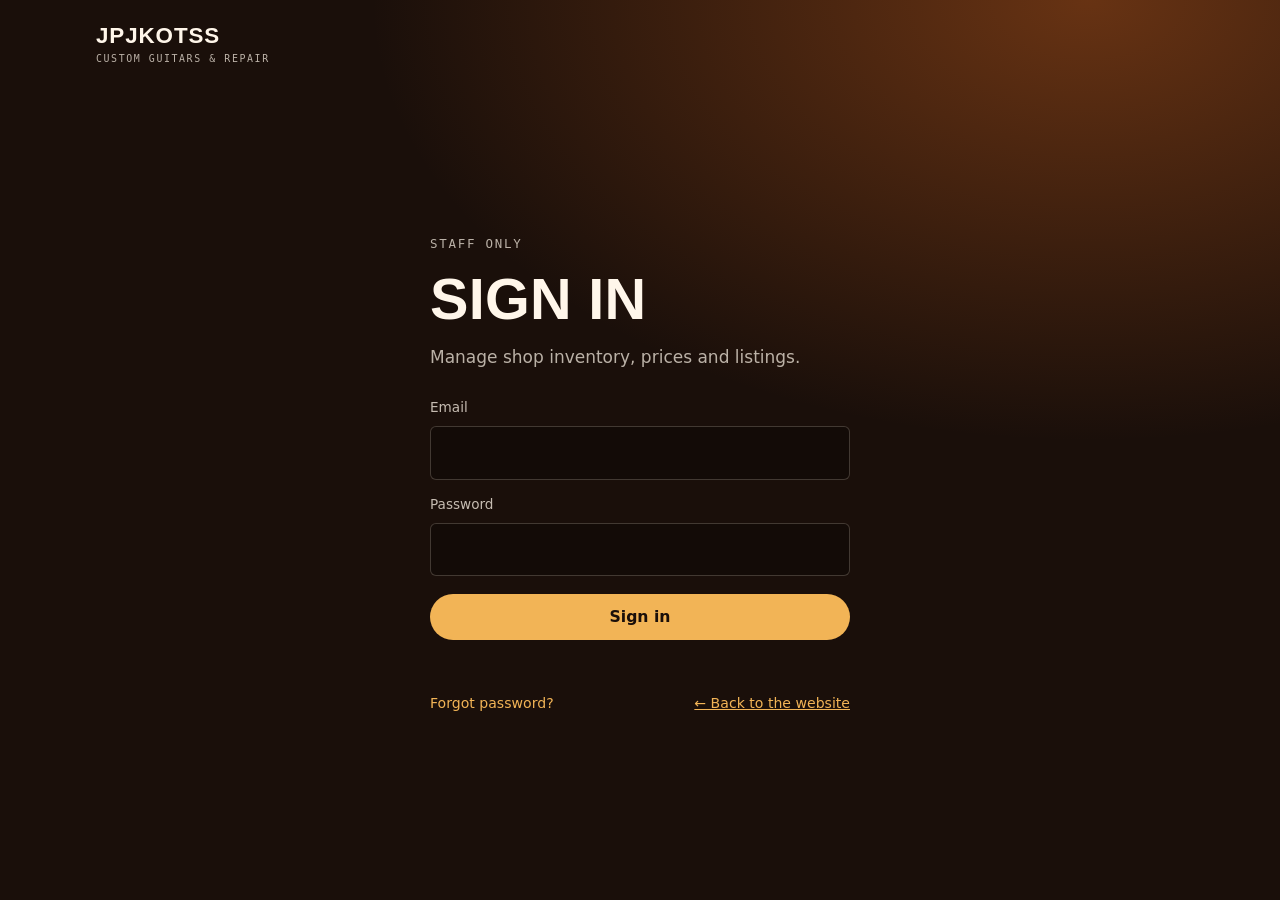
==== admin/index.html @ ea0f7901 "Add files via upload" ====
<!DOCTYPE html>
<html lang="en">
<head>
  <meta charset="utf-8">
  <meta name="viewport" content="width=device-width, initial-scale=1, viewport-fit=cover">
  <title>Inventory | JPJKOTSS</title>
  <meta name="claude:viewport-fit-sides" content="cover">
  <meta name="robots" content="noindex, nofollow">
  <link rel="preconnect" href="https://fonts.googleapis.com">
  <link rel="preconnect" href="https://fonts.gstatic.com" crossorigin>
  <link rel="stylesheet" href="https://fonts.googleapis.com/css2?family=Big+Shoulders+Display:wght@600;800;900&amp;family=Instrument+Sans:wght@400;500;600&amp;family=JetBrains+Mono:wght@400;500&amp;display=swap">
  <link rel="stylesheet" href="../css/styles.css">
  <link rel="stylesheet" href="../css/shop.css">
  <link rel="stylesheet" href="../css/admin.css">
</head>
<body data-page="inventory" class="locked">
  <header class="admin-bar">
    <div class="wrap">
      <a class="brand" href="index.html">JPJKOTSS<em>INVENTORY</em></a>
      <nav>
        <a href="../shop.html" target="_blank" rel="noopener">View shop</a>
        <span class="who" id="who"></span>
        <button class="bar-btn" type="button" id="signout">Sign out</button>
      </nav>
    </div>
  </header>

  <div class="demo-banner" id="demo-banner" hidden>
    <div class="wrap">
      <span><b>Demo mode.</b> The shop database isn’t connected yet. Changes are saved in this browser only.</span>
      <button type="button" id="demo-reset">Reset sample data</button>
    </div>
  </div>

  <main class="wrap admin-main">
    <div class="admin-head">
      <div>
        <h1>Inventory</h1>
        <p>Add items, update stock, and choose what shows in the shop.</p>
      </div>
      <button class="btn btn-primary" type="button" id="add-btn">+ Add item</button>
    </div>

    <div class="stats" id="stats">
      <div class="stat"><span>Listed in shop</span><b id="st-listed">–</b><small id="st-listed-sub">&nbsp;</small></div>
      <div class="stat"><span>Units in stock</span><b id="st-units">–</b><small>across all items</small></div>
      <div class="stat"><span>Stock value</span><b id="st-value">–</b><small>at listed prices</small></div>
      <div class="stat" id="st-attn-tile"><span>Needs attention</span><b id="st-attn">–</b><small id="st-attn-sub">&nbsp;</small></div>
    </div>

    <div class="admin-tools">
      <input class="field search" id="a-search" type="search" placeholder="Search by name or SKU" aria-label="Search inventory">
      <select class="field" id="a-cat" aria-label="Category"></select>
      <select class="field" id="a-status" aria-label="Status">
        <option value="all">All items</option>
        <option value="in">In stock</option>
        <option value="low">Low stock</option>
        <option value="sold">Sold out</option>
        <option value="hidden">Hidden from shop</option>
      </select>
    </div>

    <div class="inv">
      <table class="inv-table">
        <thead><tr><th>Item</th><th>Category</th><th>Price</th><th>Stock</th><th>Status</th><th>In shop</th><th aria-label="Edit"></th></tr></thead>
        <tbody id="inv-body"><tr><td colspan="7" class="inv-empty">Loading inventory…</td></tr></tbody>
      </table>
    </div>

    <section class="activity" style="padding:0" aria-labelledby="act-title">
      <h2 id="act-title">Recent stock changes</h2>
      <ul class="log" id="log"></ul>
    </section>
  </main>

  <dialog class="editor" id="editor" aria-labelledby="ed-title">
    <form id="ed-form" novalidate>
      <div class="ed-head">
        <h2 id="ed-title">Add item</h2>
        <button class="ed-close" type="button" id="ed-close" aria-label="Close">×</button>
      </div>
      <div class="ed-body">
        <label class="s4">Name<input class="field" id="e-name" required placeholder="e.g. Used Dreadnought Acoustic"></label>
        <label class="s2">SKU<input class="field" id="e-sku" placeholder="Auto if blank"></label>
        <label class="s2">Category<select class="field" id="e-category"></select></label>
        <label class="s2">Condition<select class="field" id="e-condition"></select></label>
        <label class="s2">Brand<input class="field" id="e-brand" placeholder="Optional"></label>
        <label class="s2">Price ($)<input class="field" id="e-price" type="number" min="0" step="0.01" inputmode="decimal" required></label>
        <label class="s2">Quantity in stock<input class="field" id="e-qty" type="number" min="0" step="1" inputmode="numeric" required></label>
        <label class="s2">Low-stock alert at<input class="field" id="e-low" type="number" min="0" step="1" inputmode="numeric" placeholder="0 = off"></label>
        <label class="s6">Description<textarea class="field" id="e-desc" placeholder="What it is, its condition, and any work done on it."></textarea></label>
        <label class="s6">Specs <span class="hint">One per line, as Label: Value</span><textarea class="field mono" id="e-specs" placeholder="Body: Alder&#10;Scale: 25.5″&#10;Pickups: Single-coil pair"></textarea></label>
        <div class="group s6">
          <span>Photos <span class="hint">The first photo is the main one in the shop.</span></span>
          <div class="photo-list" id="e-photos"></div>
          <div class="photo-add">
            <span class="btn btn-quiet file-btn">Upload photo<input type="file" id="e-file" accept="image/*" multiple></span>
            <input class="field" id="e-url" placeholder="or image path / link, e.g. images/products/tele.jpg">
            <button class="btn btn-quiet" type="button" id="e-url-add">Add</button>
          </div>
        </div>
        <div class="ed-checks">
          <label class="switch"><input type="checkbox" id="e-published"><i></i>Show in shop</label>
          <label class="switch"><input type="checkbox" id="e-featured"><i></i>Feature on home page</label>
        </div>
        <p class="ed-error" id="ed-error" role="alert" hidden></p>
      </div>
      <div class="ed-foot">
        <button class="btn btn-danger" type="button" id="ed-delete">Delete item</button>
        <div class="right">
          <button class="btn btn-quiet" type="button" id="ed-cancel">Cancel</button>
          <button class="btn btn-primary" type="submit" id="ed-save">Save</button>
        </div>
      </div>
    </form>
  </dialog>

  <div class="toast" id="toast" role="status" aria-live="polite"></div>

  <script type="module" src="../js/admin.js"></script>
</body>
</html>
---- css/styles.css ----
/* =========================================================
   JPJKOTSS Custom Guitars & Repair — site styles
   Layout: dark ebony workbench. Sunburst-finish hero bands,
   quiet left-aligned content sections below.
   ========================================================= */

/* ---------- 1. Tokens ---------- */
:root{
  --bg:#f3f0ea; --surface:#e9e3d9; --raised:#fffdf9;
  --fg:#22180f; --muted:#6b5c4d; --line:rgba(34,24,15,.14);
  --accent:#b25e14; --accent-ink:#fffaf2;
  --burst-1:#f2b456; --burst-2:#b4561c; --burst-3:#4a1d0e; --burst-4:#1a0f0a;
  --ok:#2f7a45; --warn:#a8650a; --bad:#a83a2a;
  --rosewood:#3a2016; --fret:#cfd3d6; --pearl:#efe9df; --on-burst:#fff6ea;
  --display:"Big Shoulders Display","Arial Narrow",Impact,sans-serif;
  --body:"Instrument Sans",system-ui,-apple-system,"Segoe UI",sans-serif;
  --mono:"JetBrains Mono",ui-monospace,Menlo,Consolas,monospace;
  --wrap:1120px;
  color-scheme:light;
}
@media (prefers-color-scheme: dark){:root:not([data-theme="light"]){
  --bg:#15100d; --surface:#1e1713; --raised:#271e19;
  --fg:#f1e7db; --muted:#a8998a; --line:rgba(241,231,219,.13);
  --accent:#eba54a; --accent-ink:#1a0f0a; --ok:#6cc58a; --warn:#f0b250; --bad:#f08a76; color-scheme:dark;
}}
:root[data-theme="dark"]{
  --bg:#15100d; --surface:#1e1713; --raised:#271e19;
  --fg:#f1e7db; --muted:#a8998a; --line:rgba(241,231,219,.13);
  --accent:#eba54a; --accent-ink:#1a0f0a; --ok:#6cc58a; --warn:#f0b250; --bad:#f08a76; color-scheme:dark;
}

/* ---------- 2. Base ---------- */
*{box-sizing:border-box}
html{scroll-behavior:smooth;padding-top:env(safe-area-inset-top,0px);padding-bottom:env(safe-area-inset-bottom,0px)}
@media (prefers-reduced-motion: reduce){html{scroll-behavior:auto}*{animation:none!important;transition:none!important}}
body{margin:0;background:var(--bg);color:var(--fg);font-family:var(--body);font-size:17px;line-height:1.6;-webkit-font-smoothing:antialiased}
body::before{content:"";position:fixed;inset:0 0 auto;height:env(safe-area-inset-top,0px);z-index:30;background:var(--burst-4)}
img{max-width:100%;display:block}
a{color:inherit}
:focus-visible{outline:2px solid var(--accent);outline-offset:3px;border-radius:2px}
.wrap{max-width:var(--wrap);margin-inline:auto;padding-left:max(16px,env(safe-area-inset-left,0px));padding-right:max(16px,env(safe-area-inset-right,0px))}
h1,h2,h3{font-family:var(--display);line-height:.95;text-wrap:balance;margin:0;letter-spacing:.005em}
h2{font-size:clamp(2.4rem,6vw,3.8rem);font-weight:800;text-transform:uppercase}
h3{font-size:1.65rem;font-weight:800;text-transform:uppercase}
p{margin:0}
.eyebrow{font-family:var(--mono);font-size:.78rem;letter-spacing:.14em;text-transform:uppercase;color:var(--accent)}
.lede{color:var(--muted);max-width:60ch}
section{padding-block:clamp(64px,10vw,112px)}
.alt{background:var(--surface)}
.skip{position:absolute;left:-999px;top:8px;z-index:40;background:var(--burst-1);color:#1a0f0a;padding:8px 14px;border-radius:4px}
.skip:focus{left:16px}

/* ---------- 3. Buttons ---------- */
.btn{display:inline-flex;align-items:center;justify-content:center;gap:10px;font:600 .98rem/1 var(--body);padding:14px 22px;border-radius:999px;text-decoration:none;border:1px solid transparent;cursor:pointer;transition:transform .15s ease,background .15s ease}
.btn:hover{transform:translateY(-1px)}
.btn-primary{background:var(--burst-1);color:#1a0f0a}
.btn-ghost{border-color:rgba(255,240,220,.35);color:var(--on-burst);background:transparent}
.btn-ghost:hover{background:rgba(255,240,220,.08)}
.text-link{color:var(--accent);font-weight:600;text-decoration:none}
.text-link:hover{text-decoration:underline}
.mono{font-family:var(--mono);font-variant-numeric:tabular-nums}

/* ---------- 4. Header / nav ---------- */
.nav{position:sticky;top:env(safe-area-inset-top,0px);z-index:20;background:color-mix(in srgb,var(--burst-4) 92%,transparent);backdrop-filter:blur(10px);-webkit-backdrop-filter:blur(10px);border-bottom:1px solid rgba(255,240,220,.08);color:var(--on-burst)}
.nav .wrap{display:flex;align-items:center;gap:16px;min-height:64px}
.brand{font-family:var(--display);font-weight:900;font-size:1.6rem;letter-spacing:.04em;text-decoration:none;line-height:1;margin-right:auto}
.brand small{display:block;font-family:var(--mono);font-weight:400;font-size:.62rem;letter-spacing:.16em;opacity:.7;margin-top:3px}
.nav-links{display:flex;gap:28px;list-style:none;margin:0;padding:0;font-size:.95rem}
.nav-links a{text-decoration:none;opacity:.78;padding-block:6px;border-bottom:2px solid transparent}
.nav-links a:hover{opacity:1}
.nav-links a[aria-current="page"]{opacity:1;border-bottom-color:var(--burst-1)}
.nav .btn{padding:10px 16px;font-size:.9rem}
.menu-btn{display:none;background:none;border:1px solid rgba(255,240,220,.3);color:var(--on-burst);border-radius:6px;width:42px;height:40px;cursor:pointer;padding:0;align-items:center;justify-content:center}
.menu-btn span,.menu-btn span::before,.menu-btn span::after{display:block;width:18px;height:2px;background:currentColor;position:relative;content:""}
.menu-btn span::before{position:absolute;top:-6px}
.menu-btn span::after{position:absolute;top:6px}
@media (max-width:860px){
  .menu-btn{display:inline-flex}
  .nav-links{display:none;position:absolute;left:0;right:0;top:100%;flex-direction:column;gap:0;background:var(--burst-4);border-bottom:1px solid rgba(255,240,220,.12);padding:8px max(16px,env(safe-area-inset-right,0px)) 16px max(16px,env(safe-area-inset-left,0px))}
  .nav-links.open{display:flex}
  .nav-links a{display:block;padding:14px 0;border-bottom:1px solid rgba(255,240,220,.08);font-size:1.05rem}
  .nav-links a[aria-current="page"]{color:var(--burst-1);border-bottom-color:rgba(255,240,220,.08)}
}
@media (max-width:400px){.nav .btn{display:none}}

/* ---------- 5. Hero (sunburst finish) ---------- */
.hero{position:relative;overflow:hidden;color:var(--on-burst);padding-block:0;
  background:radial-gradient(120% 95% at 72% 38%,var(--burst-1) 0%,#e08a32 14%,var(--burst-2) 34%,var(--burst-3) 58%,var(--burst-4) 84%)}
.hero::after{content:"";position:absolute;inset:0;pointer-events:none;opacity:.18;mix-blend-mode:multiply;
  background:repeating-linear-gradient(97deg,transparent 0 7px,rgba(40,15,5,.5) 7px 8px,transparent 8px 19px,rgba(40,15,5,.3) 19px 20px)}
.hero .wrap{position:relative;z-index:1;padding-block:clamp(72px,12vw,140px) clamp(48px,7vw,80px)}
.hero h1{font-size:clamp(3.4rem,11vw,8.4rem);font-weight:900;text-transform:uppercase;max-width:11ch;text-shadow:0 2px 30px rgba(26,15,10,.35)}
.hero h1 span{display:block;color:var(--burst-4);mix-blend-mode:multiply;opacity:.85}
.hero .tag{font-size:clamp(1.05rem,2vw,1.25rem);max-width:46ch;margin-top:26px;color:rgba(255,246,234,.92)}
.hero .eyebrow{color:var(--on-burst);opacity:.85;margin-bottom:22px;display:flex;gap:10px;align-items:center;flex-wrap:wrap}
.hero .eyebrow i{width:28px;height:1px;background:currentColor;display:inline-block}
.cta-row{display:flex;flex-wrap:wrap;gap:12px;margin-top:36px}

/* Smaller hero for inner pages */
.hero.page{background:radial-gradient(90% 140% at 88% 0%,var(--burst-1) 0%,var(--burst-2) 26%,var(--burst-3) 55%,var(--burst-4) 85%)}
.hero.page .wrap{padding-block:clamp(56px,9vw,104px) clamp(44px,7vw,72px)}
.hero.page h1{font-size:clamp(2.9rem,8vw,5.6rem);max-width:14ch}
.hero.page .tag{margin-top:20px}

/* ---------- 6. Fretboard band (home only) ---------- */
.board-wrap{position:relative;z-index:1;padding-bottom:34px}
.hero .board-wrap{padding-block:0 34px}
.board{position:relative;height:72px;border-radius:3px 10px 10px 3px;
  background:linear-gradient(180deg,rgba(255,255,255,.06),rgba(0,0,0,.25)),repeating-linear-gradient(90deg,#3f2318 0 3px,#341c13 3px 5px,#3b2117 5px 11px),var(--rosewood);
  box-shadow:0 18px 40px -18px rgba(0,0,0,.7),inset 0 1px 0 rgba(255,255,255,.08)}
.board .nut{position:absolute;left:0;top:-3px;bottom:-3px;width:9px;background:#efe7d6;border-radius:2px;box-shadow:1px 0 3px rgba(0,0,0,.5);z-index:2}
.board .fret{position:absolute;top:0;bottom:0;width:3px;margin-left:-1.5px;background:linear-gradient(90deg,#8d9398,var(--fret) 45%,#f6f8f9 55%,#8d9398)}
.board .dot{position:absolute;width:14px;height:14px;margin:-7px 0 0 -7px;border-radius:50%;background:radial-gradient(circle at 35% 30%,#fff,var(--pearl) 40%,#c9d6d8 70%,#e8d9c9)}
.board .string{position:absolute;left:0;right:0;height:1px;background:linear-gradient(90deg,rgba(230,230,230,.85),rgba(200,200,200,.6))}
.fretnums{position:relative;height:22px;margin-top:10px;font-family:var(--mono);font-size:.7rem;color:rgba(255,246,234,.65);font-variant-numeric:tabular-nums}
.fretnums span{position:absolute;transform:translateX(-50%)}
.board-cap{display:flex;justify-content:space-between;gap:12px;flex-wrap:wrap;font-family:var(--mono);font-size:.7rem;letter-spacing:.1em;text-transform:uppercase;color:rgba(255,246,234,.6);margin-top:6px}
@media (max-width:560px){.fretnums span.odd{display:none}}

/* ---------- 7. Quick facts strip ---------- */
.facts{background:var(--surface);border-bottom:1px solid var(--line);padding-block:0}
.facts .wrap{display:grid;grid-template-columns:repeat(4,1fr)}
.fact{padding:24px 20px 24px 0;display:flex;flex-direction:column;gap:2px;min-width:0}
.fact+.fact{padding-left:20px;border-left:1px solid var(--line)}
.fact b{font-family:var(--display);font-size:1.35rem;font-weight:800;text-transform:uppercase;letter-spacing:.02em}
.fact span{color:var(--muted);font-size:.9rem}
@media (max-width:820px){.facts .wrap{grid-template-columns:1fr 1fr}.fact:nth-child(3){padding-left:0;border-left:0}.fact:nth-child(n+3){border-top:1px solid var(--line)}}
@media (max-width:420px){.facts .wrap{grid-template-columns:1fr}.fact,.fact+.fact{padding-left:0;border-left:0}.fact+.fact{border-top:1px solid var(--line)}}

/* ---------- 8. Section header ---------- */
.sec-head{display:grid;grid-template-columns:minmax(0,1fr) minmax(0,1fr);gap:24px 48px;align-items:end;margin-bottom:56px}
.sec-head .eyebrow{grid-column:1/-1;margin-bottom:-8px}
.sec-head .text-link{grid-column:2}
@media (max-width:820px){.sec-head{grid-template-columns:1fr}.sec-head .text-link{grid-column:1}}

/* ---------- 9. Services ---------- */
.services{display:grid;grid-template-columns:repeat(3,minmax(0,1fr));border-top:2px solid var(--fg)}
.svc{padding:28px 28px 8px 0;display:flex;flex-direction:column;gap:14px;min-width:0}
.svc+.svc{padding-left:28px;border-left:1px solid var(--line)}
.svc .kicker{font-family:var(--mono);font-size:.74rem;color:var(--muted);letter-spacing:.08em;text-transform:uppercase}
.svc p{color:var(--muted)}
.svc ul{list-style:none;margin:6px 0 0;padding:0;border-top:1px solid var(--line)}
.svc li{padding:11px 0;border-bottom:1px solid var(--line);display:flex;justify-content:space-between;gap:12px;font-size:.98rem}
.svc li em{font-style:normal;font-family:var(--mono);font-size:.74rem;color:var(--muted);white-space:nowrap;padding-top:3px}
.svc .text-link{margin-top:auto;padding-top:6px}
@media (max-width:900px){.services{grid-template-columns:1fr}.svc,.svc+.svc{padding:28px 0 8px;border-left:0}.svc+.svc{border-top:1px solid var(--line);margin-top:20px}}

/* ---------- 10. Process steps ---------- */
.steps{display:grid;grid-template-columns:repeat(4,minmax(0,1fr));gap:20px;counter-reset:s;list-style:none;margin:0;padding:0}
.steps li{background:var(--raised);border:1px solid var(--line);border-radius:6px;padding:24px;display:flex;flex-direction:column;gap:10px;min-width:0}
.steps li::before{counter-increment:s;content:counter(s,decimal-leading-zero);font-family:var(--mono);font-size:.8rem;color:var(--accent)}
.steps h3{font-size:1.4rem}
.steps p{color:var(--muted);font-size:.95rem}
@media (max-width:900px){.steps{grid-template-columns:1fr 1fr}}
@media (max-width:520px){.steps{grid-template-columns:1fr}}

/* ---------- 11. Photo slots + gallery ----------
   A .slot is an empty frame until you drop an <img> inside it.
   The image fills the frame automatically (object-fit: cover). */
.slot{position:relative;margin:0;border-radius:6px;overflow:hidden;background:var(--surface);border:1px dashed color-mix(in srgb,var(--muted) 55%,transparent);display:flex;align-items:flex-end;padding:16px;min-width:0;max-width:100%}
.slot:has(img){border-style:solid;border-color:transparent}
.slot img{position:absolute;inset:0;width:100%;height:100%;object-fit:cover}
.slot figcaption{position:relative;font-family:var(--mono);font-size:.74rem;letter-spacing:.06em;text-transform:uppercase;color:var(--muted)}
.slot:has(img) figcaption{color:#fff;background:rgba(20,12,8,.6);padding:4px 8px;border-radius:3px}
.gallery{display:grid;grid-template-columns:repeat(6,minmax(0,1fr));gap:14px}
.gallery .slot{grid-column:span 2;aspect-ratio:1}
.gallery .slot.wide{grid-column:span 4;aspect-ratio:16/10}
.gallery .slot.tall{aspect-ratio:auto}
@media (max-width:760px){.gallery{grid-template-columns:1fr 1fr}.gallery .slot,.gallery .slot.tall{grid-column:span 1;aspect-ratio:1}.gallery .slot.wide{grid-column:1/-1;aspect-ratio:16/10}}
.more-link{margin-top:28px;color:var(--muted)}

/* ---------- 12. About ---------- */
.about-grid{display:grid;grid-template-columns:minmax(0,5fr) minmax(0,6fr);gap:clamp(32px,6vw,80px);align-items:center}
.about-grid .slot{aspect-ratio:4/5}
.about-copy{display:flex;flex-direction:column;gap:20px}
.about-copy p{color:var(--muted);max-width:58ch}
blockquote.pull{margin:8px 0 0;padding:0 0 0 20px;border-left:3px solid var(--accent);font-family:var(--display);font-size:1.9rem;font-weight:800;text-transform:uppercase;line-height:1.05}
@media (max-width:820px){.about-grid{grid-template-columns:1fr}.about-grid .slot{aspect-ratio:16/10}}
.values{display:grid;grid-template-columns:repeat(3,minmax(0,1fr));gap:20px}
.values div{border-top:2px solid var(--fg);padding-top:18px;display:flex;flex-direction:column;gap:8px;min-width:0}
.values p{color:var(--muted)}
@media (max-width:820px){.values{grid-template-columns:1fr}}

/* ---------- 13. Dark band (contact + CTA) ---------- */
.dark-band{background:var(--burst-4);color:var(--on-burst);background-image:radial-gradient(70% 90% at 100% 0%,rgba(180,86,28,.45),transparent 70%)}
.dark-band .lede{color:rgba(255,246,234,.72)}
.dark-band .eyebrow{color:var(--burst-1)}
.cta-band .wrap{display:flex;justify-content:space-between;align-items:end;gap:32px;flex-wrap:wrap}
.cta-band h2{max-width:14ch;margin-top:14px}
.cta-band .cta-row{margin-top:0}

/* ---------- 14. Contact ---------- */
.contact-grid{display:grid;grid-template-columns:minmax(0,5fr) minmax(0,6fr);gap:clamp(32px,6vw,72px)}
@media (max-width:860px){.contact-grid{grid-template-columns:1fr}}
.info{margin:0;border-top:1px solid rgba(255,240,220,.18)}
.info-row{display:grid;grid-template-columns:110px minmax(0,1fr);gap:16px;padding:18px 0;border-bottom:1px solid rgba(255,240,220,.18);align-items:baseline}
.info-row dt{font-family:var(--mono);font-size:.72rem;letter-spacing:.12em;text-transform:uppercase;color:rgba(255,246,234,.55)}
.info-row dd{margin:0;font-size:1.05rem;overflow-wrap:anywhere}
.info-row a{color:var(--burst-1)}
.sel{user-select:all}
.copy{margin-left:10px;font:500 .72rem var(--mono);letter-spacing:.06em;text-transform:uppercase;color:var(--burst-1);background:none;border:1px solid rgba(242,180,86,.4);border-radius:999px;padding:4px 10px;cursor:pointer;vertical-align:middle}
.copy:hover{background:rgba(242,180,86,.12)}
.contact-form{display:grid;grid-template-columns:1fr 1fr;gap:16px;background:rgba(255,240,220,.04);border:1px solid rgba(255,240,220,.14);border-radius:8px;padding:clamp(20px,3vw,32px)}
.contact-form .full{grid-column:1/-1}
.contact-form label{display:flex;flex-direction:column;gap:7px;font-size:.85rem;color:rgba(255,246,234,.75);min-width:0}
.contact-form input,.contact-form select,.contact-form textarea{font:inherit;font-size:1rem;color:var(--on-burst);background:rgba(0,0,0,.25);border:1px solid rgba(255,240,220,.2);border-radius:5px;padding:12px 14px;width:100%;color-scheme:dark}
.contact-form input:focus,.contact-form select:focus,.contact-form textarea:focus{outline:none;border-color:var(--burst-1);box-shadow:0 0 0 3px rgba(242,180,86,.2)}
.contact-form textarea{min-height:120px;resize:vertical}
.contact-form .btn{justify-self:start}
.form-note{font-size:.85rem;color:rgba(255,246,234,.6)}
.form-note[data-state="ok"]{color:var(--burst-1)}
@media (max-width:520px){.contact-form{grid-template-columns:1fr}.info-row{grid-template-columns:1fr;gap:4px}}

/* ---------- 15. Footer ---------- */
.site-footer{background:var(--burst-4);color:rgba(255,246,234,.6);border-top:1px solid rgba(255,240,220,.1);font-size:.9rem}
.site-footer .wrap{display:grid;grid-template-columns:minmax(0,2fr) repeat(2,minmax(0,1fr));gap:32px;padding-block:48px 24px}
.site-footer .brand{color:var(--on-burst)}
.site-footer h4{font:500 .72rem var(--mono);letter-spacing:.12em;text-transform:uppercase;color:rgba(255,246,234,.5);margin:0 0 12px}
.site-footer ul{list-style:none;margin:0;padding:0;display:flex;flex-direction:column;gap:8px}
.site-footer a{color:rgba(255,246,234,.85);text-decoration:none}
.site-footer a:hover{color:var(--burst-1)}
.site-footer address{font-style:normal;margin-top:14px;line-height:1.7}
.site-footer .legal{grid-column:1/-1;border-top:1px solid rgba(255,240,220,.1);padding-top:20px;display:flex;justify-content:space-between;gap:12px;flex-wrap:wrap;font-size:.8rem}
@media (max-width:700px){.site-footer .wrap{grid-template-columns:1fr 1fr}.site-footer .wrap>div:first-child{grid-column:1/-1}}
---- css/shop.css ----
/* =========================================================
   Shop pages (shop.html, item.html, featured items on home).
   Uses the tokens from styles.css.
   ========================================================= */

.demo-note{background:var(--surface);border-bottom:1px solid var(--line);font-size:.88rem;color:var(--muted)}
.demo-note .wrap{padding-block:10px;display:flex;gap:10px;align-items:baseline;flex-wrap:wrap}
.demo-note b{font-family:var(--mono);font-size:.7rem;letter-spacing:.12em;text-transform:uppercase;color:var(--accent);font-weight:500}

/* ---------- Toolbar ---------- */
.shop-tools{display:flex;flex-direction:column;gap:16px;margin-bottom:28px}
.tool-row{display:flex;gap:12px;flex-wrap:wrap;align-items:center}
.field{font:inherit;font-size:.95rem;color:var(--fg);background:var(--raised);border:1px solid var(--line);border-radius:6px;padding:11px 14px;min-width:0}
.field:focus{outline:none;border-color:var(--accent);box-shadow:0 0 0 3px color-mix(in srgb,var(--accent) 22%,transparent)}
.search{flex:1 1 260px}
.chips{display:flex;gap:8px;flex-wrap:wrap}
.chip{font:500 .88rem var(--body);color:var(--fg);background:transparent;border:1px solid var(--line);border-radius:999px;padding:8px 14px;cursor:pointer}
.chip:hover{border-color:var(--muted)}
.chip[aria-pressed="true"]{background:var(--fg);color:var(--bg);border-color:var(--fg)}
.check{display:inline-flex;gap:8px;align-items:center;font-size:.92rem;color:var(--muted);cursor:pointer}
.check input{accent-color:var(--accent);width:16px;height:16px}
.result-count{font-family:var(--mono);font-size:.78rem;color:var(--muted);letter-spacing:.06em;text-transform:uppercase}

/* ---------- Product grid + card ---------- */
.product-grid{display:grid;grid-template-columns:repeat(auto-fill,minmax(240px,1fr));gap:24px 20px}
.card{display:flex;flex-direction:column;text-decoration:none;color:inherit;min-width:0}
.card-photo{position:relative;aspect-ratio:4/5;border-radius:6px;overflow:hidden;background:var(--surface);border:1px dashed color-mix(in srgb,var(--muted) 45%,transparent);display:flex;align-items:flex-end;padding:14px;max-width:100%}
.card-photo.has-img{border-style:solid;border-color:transparent}
.card-photo img{position:absolute;inset:0;width:100%;height:100%;object-fit:cover;transition:transform .35s ease}
.card:hover .card-photo img{transform:scale(1.03)}
.card-photo .ph{font-family:var(--mono);font-size:.72rem;letter-spacing:.08em;text-transform:uppercase;color:var(--muted)}
.card-photo .badge{position:absolute;top:12px;left:12px}
.card.is-sold .card-photo{opacity:.55}
.card-body{padding-top:14px;display:flex;flex-direction:column;gap:6px}
.card-meta{display:flex;justify-content:space-between;gap:8px;font-size:.82rem;color:var(--muted)}
.card h3{font-family:var(--body);font-size:1.02rem;font-weight:600;text-transform:none;line-height:1.3;letter-spacing:0}
.card:hover h3{text-decoration:underline;text-underline-offset:3px}
.card-foot{display:flex;justify-content:space-between;align-items:center;gap:8px}
.price{font-family:var(--mono);font-weight:500;font-size:1.02rem;font-variant-numeric:tabular-nums}

/* ---------- Pills ---------- */
.pill{display:inline-flex;align-items:center;gap:6px;font:500 .72rem/1 var(--mono);letter-spacing:.06em;text-transform:uppercase;padding:5px 9px;border-radius:999px;border:1px solid var(--line);color:var(--muted);background:var(--raised);white-space:nowrap}
.pill::before{content:"";width:6px;height:6px;border-radius:50%;background:currentColor}
.pill.cond::before{display:none}
.pill.s-in{color:var(--ok);border-color:color-mix(in srgb,var(--ok) 35%,transparent)}
.pill.s-low{color:var(--warn);border-color:color-mix(in srgb,var(--warn) 40%,transparent)}
.pill.s-sold{color:var(--bad);border-color:color-mix(in srgb,var(--bad) 35%,transparent)}
.pill.s-hidden{color:var(--muted)}
.pill.feat{background:var(--burst-1);color:#1a0f0a;border-color:transparent}
.pill.feat::before{display:none}

.empty{padding:56px 0;text-align:left;color:var(--muted);border-top:1px solid var(--line)}
.empty b{display:block;color:var(--fg);font-size:1.1rem;margin-bottom:6px}

/* ---------- Item page ---------- */
.crumbs{font-size:.88rem;color:var(--muted);display:flex;gap:8px;flex-wrap:wrap;margin-bottom:28px}
.crumbs a{color:var(--muted)}
.item-grid{display:grid;grid-template-columns:minmax(0,7fr) minmax(0,5fr);gap:clamp(28px,5vw,64px);align-items:start}
@media (max-width:860px){.item-grid{grid-template-columns:1fr}}
.gallery-main{position:relative;aspect-ratio:4/5;border-radius:8px;overflow:hidden;background:var(--surface);border:1px dashed color-mix(in srgb,var(--muted) 45%,transparent);display:flex;align-items:flex-end;padding:18px;max-width:100%}
.gallery-main.has-img{border-style:solid;border-color:transparent}
.gallery-main img{position:absolute;inset:0;width:100%;height:100%;object-fit:cover}
.gallery-main .ph{font-family:var(--mono);font-size:.78rem;letter-spacing:.08em;text-transform:uppercase;color:var(--muted)}
.thumbs{display:flex;gap:10px;margin-top:12px;flex-wrap:wrap}
.thumbs button{width:72px;height:72px;padding:0;border-radius:5px;overflow:hidden;border:2px solid transparent;cursor:pointer;background:var(--surface)}
.thumbs button[aria-current="true"]{border-color:var(--accent)}
.thumbs img{width:100%;height:100%;object-fit:cover}
.item-info{display:flex;flex-direction:column;gap:18px;position:sticky;top:calc(env(safe-area-inset-top,0px) + 88px)}
@media (max-width:860px){.item-info{position:static}}
.item-info h1{font-size:clamp(2.2rem,5vw,3.4rem);font-weight:800;text-transform:uppercase}
.item-price{font-family:var(--mono);font-size:1.8rem;font-weight:500;font-variant-numeric:tabular-nums}
.item-tags{display:flex;gap:8px;flex-wrap:wrap}
.item-desc{color:var(--muted);max-width:60ch}
.item-cta{display:flex;flex-direction:column;gap:10px}
.item-cta .btn-dark{background:var(--fg);color:var(--bg)}
.item-cta .btn-outline{border-color:var(--line);color:var(--fg)}
.item-cta .btn-outline:hover{border-color:var(--muted)}
.fine{font-size:.85rem;color:var(--muted)}
.specs{margin:0;border-top:2px solid var(--fg)}
.specs div{display:grid;grid-template-columns:minmax(0,2fr) minmax(0,3fr);gap:16px;padding:12px 0;border-bottom:1px solid var(--line)}
.specs dt{color:var(--muted);font-size:.92rem}
.specs dd{margin:0;font-size:.95rem}
.sku{font-family:var(--mono);font-size:.78rem;color:var(--muted);letter-spacing:.06em}
---- css/admin.css ----
/* =========================================================
   Staff area: login + inventory dashboard (admin/ folder).
   Uses the tokens from styles.css and pills from shop.css.
   ========================================================= */

body.locked .admin-main,body.locked .admin-bar nav{visibility:hidden}

/* ---------- Top bar ---------- */
.admin-bar{position:sticky;top:env(safe-area-inset-top,0px);z-index:20;background:var(--burst-4);color:var(--on-burst);border-bottom:1px solid rgba(255,240,220,.1)}
.admin-bar .wrap{display:flex;align-items:center;gap:16px;min-height:60px;flex-wrap:wrap}
.admin-bar .brand{font-size:1.35rem;margin-right:auto}
.admin-bar .brand em{font-style:normal;font-family:var(--mono);font-size:.68rem;letter-spacing:.14em;color:var(--burst-1);margin-left:10px;vertical-align:middle;font-weight:500}
.admin-bar nav{display:flex;gap:16px;align-items:center;font-size:.9rem;flex-wrap:wrap}
.admin-bar nav a{color:rgba(255,246,234,.8)}
.who{color:rgba(255,246,234,.55);font-size:.85rem;overflow-wrap:anywhere}
.bar-btn{font:500 .85rem var(--body);background:none;color:var(--on-burst);border:1px solid rgba(255,240,220,.3);border-radius:999px;padding:7px 14px;cursor:pointer}
.bar-btn:hover{background:rgba(255,240,220,.08)}
@media (max-width:560px){.who{display:none}}

.demo-banner{background:color-mix(in srgb,var(--burst-1) 22%,var(--bg));color:var(--fg);font-size:.9rem;border-bottom:1px solid var(--line)}
.demo-banner .wrap{padding-block:10px;display:flex;gap:12px;justify-content:space-between;align-items:center;flex-wrap:wrap}
.demo-banner button{font:500 .82rem var(--body);background:none;border:1px solid var(--line);color:var(--fg);border-radius:999px;padding:6px 12px;cursor:pointer}

.admin-main{padding-block:32px 72px;display:flex;flex-direction:column;gap:28px}
.admin-head{display:flex;justify-content:space-between;align-items:end;gap:16px;flex-wrap:wrap}
.admin-head h1{font-size:clamp(2.2rem,5vw,3.2rem);font-weight:900;text-transform:uppercase}
.admin-head p{color:var(--muted);margin-top:6px}

/* ---------- Stat tiles ---------- */
.stats{display:grid;grid-template-columns:repeat(4,minmax(0,1fr));gap:14px}
.stat{background:var(--raised);border:1px solid var(--line);border-radius:8px;padding:18px 20px;display:flex;flex-direction:column;gap:4px;min-width:0}
.stat span{font-family:var(--mono);font-size:.7rem;letter-spacing:.12em;text-transform:uppercase;color:var(--muted)}
.stat b{font-family:var(--display);font-size:2.3rem;font-weight:800;line-height:1;font-variant-numeric:tabular-nums}
.stat small{color:var(--muted);font-size:.85rem}
.stat.alert{border-color:color-mix(in srgb,var(--warn) 55%,transparent);box-shadow:inset 3px 0 0 var(--warn)}
.stat.alert b{color:var(--warn)}
@media (max-width:860px){.stats{grid-template-columns:1fr 1fr}}

/* ---------- Toolbar ---------- */
.admin-tools{display:flex;gap:12px;flex-wrap:wrap}
.admin-tools .search{flex:1 1 240px}

/* ---------- Inventory table ---------- */
.inv{background:var(--raised);border:1px solid var(--line);border-radius:8px;overflow:hidden}
.inv-table{width:100%;border-collapse:collapse;font-size:.94rem}
.inv-table th{font:500 .7rem var(--mono);letter-spacing:.1em;text-transform:uppercase;color:var(--muted);text-align:left;padding:12px 16px;border-bottom:1px solid var(--line);background:var(--surface)}
.inv-table td{padding:12px 16px;border-bottom:1px solid var(--line);vertical-align:middle}
.inv-table tr:last-child td{border-bottom:0}
.inv-table tr.is-hidden .c-item b{color:var(--muted)}
.c-item{display:flex;gap:12px;align-items:center;min-width:0}
.c-item b{display:block;font-weight:600;line-height:1.3}
.c-item .sku{display:block;margin-top:2px}
.thumb{flex:none;width:48px;height:48px;border-radius:5px;overflow:hidden;background:var(--surface);border:1px solid var(--line);display:grid;place-items:center;font:500 .68rem var(--mono);color:var(--muted)}
.thumb img{width:100%;height:100%;object-fit:cover}
.c-price{font-family:var(--mono);font-variant-numeric:tabular-nums;white-space:nowrap}
.c-cat{color:var(--muted)}
.stepper{display:inline-flex;align-items:center;border:1px solid var(--line);border-radius:999px;overflow:hidden}
.stepper button{width:34px;height:34px;background:none;border:0;color:var(--fg);font-size:1.1rem;cursor:pointer}
.stepper button:hover{background:var(--surface)}
.stepper button:disabled{opacity:.35;cursor:default}
.stepper output{min-width:34px;text-align:center;font-family:var(--mono);font-variant-numeric:tabular-nums}
.switch{position:relative;display:inline-flex;align-items:center;gap:8px;cursor:pointer;font-size:.85rem;color:var(--muted)}
.switch input{position:absolute;opacity:0;width:1px;height:1px}
.switch i{width:38px;height:22px;border-radius:999px;background:var(--line);position:relative;transition:background .15s}
.switch i::after{content:"";position:absolute;top:3px;left:3px;width:16px;height:16px;border-radius:50%;background:var(--raised);box-shadow:0 1px 2px rgba(0,0,0,.3);transition:transform .15s}
.switch input:checked+i{background:var(--ok)}
.switch input:checked+i::after{transform:translateX(16px)}
.switch input:focus-visible+i{outline:2px solid var(--accent);outline-offset:2px}
.link-btn{font:600 .9rem var(--body);background:none;border:0;color:var(--accent);cursor:pointer;padding:6px 0}
.link-btn:hover{text-decoration:underline}
.inv-empty{padding:40px 20px;color:var(--muted)}

@media (max-width:760px){
  .inv-table thead{display:none}
  .inv-table,.inv-table tbody{display:block}
  .inv-table tr{display:grid;grid-template-columns:1fr auto;grid-template-areas:"item item" "stock status" "price pub" "cat edit";gap:10px 12px;padding:16px;border-bottom:1px solid var(--line)}
  .inv-table tr:last-child{border-bottom:0}
  .inv-table td{padding:0;border:0}
  .inv-table td:nth-child(1){grid-area:item}
  .inv-table td:nth-child(2){grid-area:cat;align-self:center;font-size:.85rem}
  .inv-table td:nth-child(3){grid-area:price;align-self:center}
  .inv-table td:nth-child(4){grid-area:stock}
  .inv-table td:nth-child(5){grid-area:status;justify-self:end;align-self:center}
  .inv-table td:nth-child(6){grid-area:pub;justify-self:end}
  .inv-table td:nth-child(7){grid-area:edit;justify-self:end}
}

/* ---------- Activity ---------- */
.activity h2{font-size:1.8rem;margin-bottom:14px}
.log{list-style:none;margin:0;padding:0;border-top:1px solid var(--line)}
.log li{display:grid;grid-template-columns:auto minmax(0,1fr) auto;gap:14px;padding:11px 0;border-bottom:1px solid var(--line);font-size:.92rem;align-items:baseline}
.log .chg{font-family:var(--mono);font-variant-numeric:tabular-nums;min-width:44px}
.log .chg.up{color:var(--ok)}
.log .chg.down{color:var(--bad)}
.log .what{min-width:0}
.log .what small{display:block;color:var(--muted)}
.log time{font-family:var(--mono);font-size:.75rem;color:var(--muted);white-space:nowrap}

/* ---------- Editor dialog ---------- */
dialog.editor{width:min(760px,calc(100vw - 24px));max-height:calc(100dvh - 24px);padding:0;border:1px solid var(--line);border-radius:10px;background:var(--bg);color:var(--fg);box-shadow:0 30px 80px -20px rgba(0,0,0,.5)}
dialog.editor::backdrop{background:rgba(20,12,8,.6);backdrop-filter:blur(2px)}
.editor form{display:flex;flex-direction:column;max-height:calc(100dvh - 26px)}
.ed-head{display:flex;justify-content:space-between;align-items:center;gap:12px;padding:18px 22px;border-bottom:1px solid var(--line)}
.ed-head h2{font-size:1.8rem}
.ed-close{background:none;border:0;color:var(--muted);font-size:1.6rem;line-height:1;cursor:pointer;padding:4px 8px}
.ed-body{overflow:auto;padding:22px;display:grid;grid-template-columns:repeat(6,minmax(0,1fr));gap:16px}
.ed-body label,.ed-body .group{display:flex;flex-direction:column;gap:6px;font-size:.84rem;color:var(--muted);min-width:0;grid-column:span 3}
.ed-body .s2{grid-column:span 2}
.ed-body .s4{grid-column:span 4}
.ed-body .s6{grid-column:1/-1}
.ed-body .hint{font-size:.78rem;color:var(--muted)}
.ed-body .field{width:100%;font-size:1rem}
.ed-body textarea.field{min-height:96px;resize:vertical;font-family:inherit}
.ed-body textarea.mono{font-family:var(--mono);font-size:.85rem}
.ed-checks{grid-column:1/-1;display:flex;gap:24px;flex-wrap:wrap}
@media (max-width:620px){.ed-body label,.ed-body .group,.ed-body .s2,.ed-body .s4{grid-column:1/-1}}
.photo-list{display:flex;gap:10px;flex-wrap:wrap}
.photo-item{position:relative;width:96px;height:96px;border-radius:6px;overflow:hidden;border:1px solid var(--line);background:var(--surface)}
.photo-item img{width:100%;height:100%;object-fit:cover}
.photo-item .main-tag{position:absolute;left:4px;bottom:4px;font:500 .6rem var(--mono);letter-spacing:.08em;text-transform:uppercase;background:var(--burst-1);color:#1a0f0a;padding:2px 5px;border-radius:3px}
.photo-item button{position:absolute;top:4px;width:24px;height:24px;border-radius:50%;border:0;background:rgba(20,12,8,.7);color:#fff;cursor:pointer;font-size:.8rem;line-height:1}
.photo-item .rm{right:4px}
.photo-item .mk{left:4px}
.photo-add{display:flex;gap:8px;flex-wrap:wrap;align-items:center}
.photo-add .field{flex:1 1 220px}
.file-btn{position:relative;overflow:hidden}
.file-btn input{position:absolute;inset:0;opacity:0;cursor:pointer}
.btn-quiet{background:var(--surface);color:var(--fg);border-color:var(--line)}
.btn-danger{background:none;color:var(--bad);border-color:color-mix(in srgb,var(--bad) 40%,transparent)}
.btn-danger.armed{background:var(--bad);color:#fff}
.ed-foot{display:flex;justify-content:space-between;gap:12px;padding:16px 22px;border-top:1px solid var(--line);flex-wrap:wrap;align-items:center}
.ed-foot .right{display:flex;gap:10px;margin-left:auto}
.ed-error{grid-column:1/-1;color:var(--bad);font-size:.9rem}

/* ---------- Toast ---------- */
.toast{position:fixed;left:50%;bottom:calc(20px + env(safe-area-inset-bottom,0px));transform:translate(-50%,20px);opacity:0;background:var(--fg);color:var(--bg);padding:12px 18px;border-radius:999px;font-size:.92rem;transition:opacity .2s,transform .2s;pointer-events:none;z-index:50;max-width:calc(100vw - 32px)}
.toast.show{opacity:1;transform:translate(-50%,0)}
.toast.err{background:var(--bad);color:#fff}

/* ---------- Login ---------- */
.login-page{min-height:100dvh;display:flex;flex-direction:column;background:var(--burst-4);color:var(--on-burst);background-image:radial-gradient(80% 70% at 85% 0%,rgba(180,86,28,.5),transparent 70%)}
.login-page .wrap{width:100%}
.login-top{padding-block:24px}
.login-top .brand{font-size:1.4rem}
.login-box{flex:1;display:grid;place-items:center;padding-block:24px 64px}
.login-card{width:100%;max-width:420px;display:flex;flex-direction:column;gap:18px}
.login-card h1{font-size:clamp(2.6rem,8vw,3.6rem);font-weight:900;text-transform:uppercase}
.login-card p{color:rgba(255,246,234,.7)}
.login-card form{display:flex;flex-direction:column;gap:14px;margin-top:8px}
.login-card label{display:flex;flex-direction:column;gap:7px;font-size:.85rem;color:rgba(255,246,234,.75)}
.login-card input{font:inherit;font-size:1rem;color:var(--on-burst);background:rgba(0,0,0,.25);border:1px solid rgba(255,240,220,.2);border-radius:6px;padding:13px 14px;width:100%;color-scheme:dark}
.login-card input:focus{outline:none;border-color:var(--burst-1);box-shadow:0 0 0 3px rgba(242,180,86,.2)}
.login-card .btn{width:100%;margin-top:4px}
.login-row{display:flex;justify-content:space-between;gap:12px;flex-wrap:wrap;font-size:.88rem}
.login-row a,.login-row button{color:var(--burst-1);background:none;border:0;font:inherit;cursor:pointer;padding:0}
.login-msg{font-size:.9rem;min-height:1.4em}
.login-msg.err{color:#ffb4a3}
.login-msg.ok{color:var(--burst-1)}
.login-demo{border:1px dashed rgba(242,180,86,.5);border-radius:6px;padding:12px 14px;font-size:.88rem;color:rgba(255,246,234,.8)}
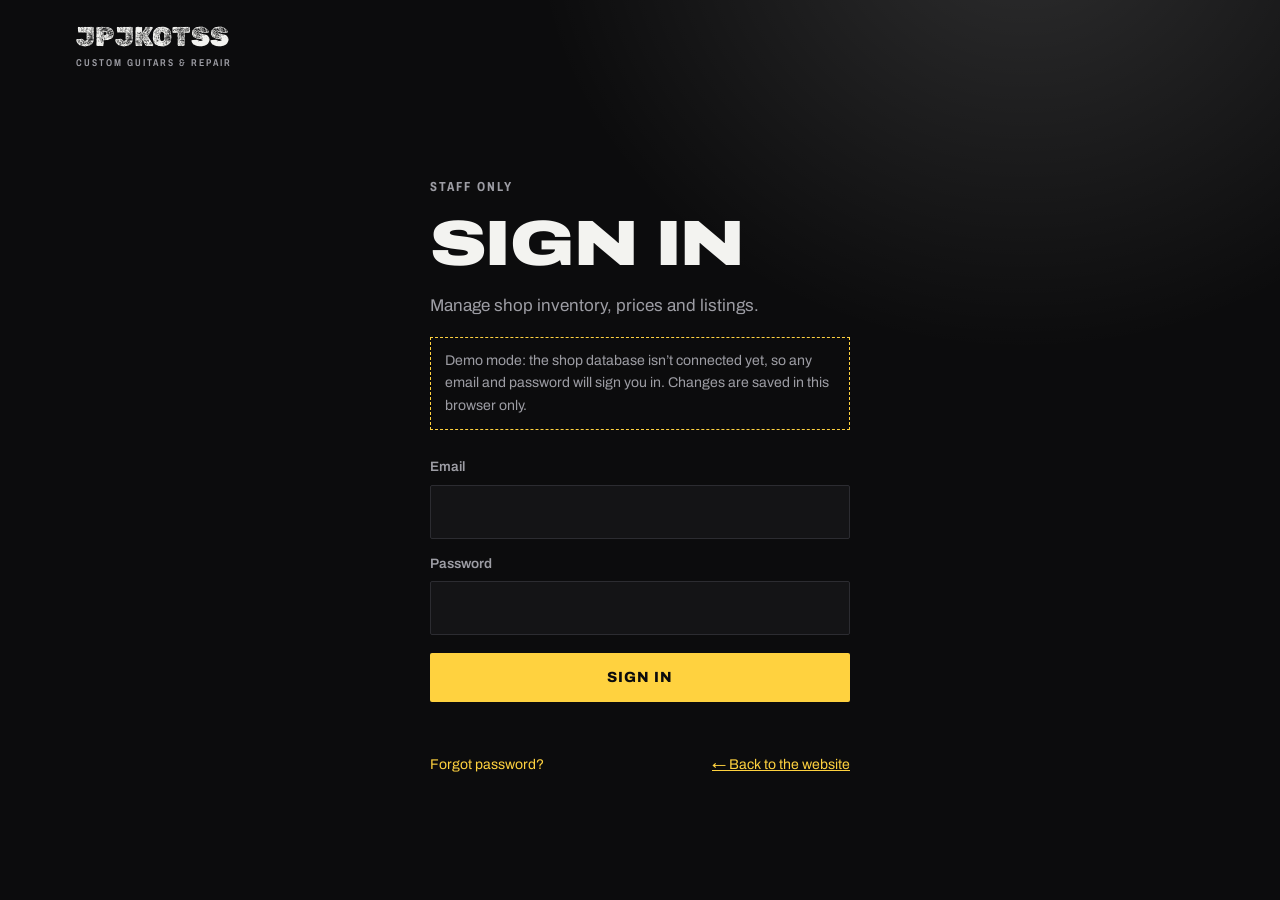
==== commit 64a581c7: "Add files via upload" ====
--- a/admin/index.html
+++ b/admin/index.html
@@ -4,11 +4,10 @@
   <meta charset="utf-8">
   <meta name="viewport" content="width=device-width, initial-scale=1, viewport-fit=cover">
   <title>Inventory | JPJKOTSS</title>
-  <meta name="claude:viewport-fit-sides" content="cover">
   <meta name="robots" content="noindex, nofollow">
   <link rel="preconnect" href="https://fonts.googleapis.com">
   <link rel="preconnect" href="https://fonts.gstatic.com" crossorigin>
-  <link rel="stylesheet" href="https://fonts.googleapis.com/css2?family=Big+Shoulders+Display:wght@600;800;900&amp;family=Instrument+Sans:wght@400;500;600&amp;family=JetBrains+Mono:wght@400;500&amp;display=swap">
+  <link rel="stylesheet" href="https://fonts.googleapis.com/css2?family=Archivo:ital,wdth,wght@0,62..125,400..900;1,62..125,400..900&amp;family=Rubik+Dirt&amp;display=swap">
   <link rel="stylesheet" href="../css/styles.css">
   <link rel="stylesheet" href="../css/shop.css">
   <link rel="stylesheet" href="../css/admin.css">
@@ -16,7 +15,7 @@
 <body data-page="inventory" class="locked">
   <header class="admin-bar">
     <div class="wrap">
-      <a class="brand" href="index.html">JPJKOTSS<em>INVENTORY</em></a>
+      <a class="brand" href="index.html">JPJKOTSS<em>Inventory</em></a>
       <nav>
         <a href="../shop.html" target="_blank" rel="noopener">View shop</a>
         <span class="who" id="who"></span>
@@ -67,7 +66,7 @@
       </table>
     </div>
 
-    <section class="activity" style="padding:0" aria-labelledby="act-title">
+    <section class="activity" aria-labelledby="act-title">
       <h2 id="act-title">Recent stock changes</h2>
       <ul class="log" id="log"></ul>
     </section>
@@ -89,7 +88,7 @@
         <label class="s2">Quantity in stock<input class="field" id="e-qty" type="number" min="0" step="1" inputmode="numeric" required></label>
         <label class="s2">Low-stock alert at<input class="field" id="e-low" type="number" min="0" step="1" inputmode="numeric" placeholder="0 = off"></label>
         <label class="s6">Description<textarea class="field" id="e-desc" placeholder="What it is, its condition, and any work done on it."></textarea></label>
-        <label class="s6">Specs <span class="hint">One per line, as Label: Value</span><textarea class="field mono" id="e-specs" placeholder="Body: Alder&#10;Scale: 25.5″&#10;Pickups: Single-coil pair"></textarea></label>
+        <label class="s6">Specs <span class="hint">One per line, as Label: Value</span><textarea class="field" id="e-specs" placeholder="Body: Alder&#10;Scale: 25.5″&#10;Pickups: Single-coil pair"></textarea></label>
         <div class="group s6">
           <span>Photos <span class="hint">The first photo is the main one in the shop.</span></span>
           <div class="photo-list" id="e-photos"></div>
--- a/css/styles.css
+++ b/css/styles.css
@@ -1,224 +1,1239 @@
-/* =========================================================
-   JPJKOTSS Custom Guitars & Repair — site styles
-   Layout: dark ebony workbench. Sunburst-finish hero bands,
-   quiet left-aligned content sections below.
-   ========================================================= */
-
-/* ---------- 1. Tokens ---------- */
-:root{
-  --bg:#f3f0ea; --surface:#e9e3d9; --raised:#fffdf9;
-  --fg:#22180f; --muted:#6b5c4d; --line:rgba(34,24,15,.14);
-  --accent:#b25e14; --accent-ink:#fffaf2;
-  --burst-1:#f2b456; --burst-2:#b4561c; --burst-3:#4a1d0e; --burst-4:#1a0f0a;
-  --ok:#2f7a45; --warn:#a8650a; --bad:#a83a2a;
-  --rosewood:#3a2016; --fret:#cfd3d6; --pearl:#efe9df; --on-burst:#fff6ea;
-  --display:"Big Shoulders Display","Arial Narrow",Impact,sans-serif;
-  --body:"Instrument Sans",system-ui,-apple-system,"Segoe UI",sans-serif;
-  --mono:"JetBrains Mono",ui-monospace,Menlo,Consolas,monospace;
-  --wrap:1120px;
-  color-scheme:light;
-}
-@media (prefers-color-scheme: dark){:root:not([data-theme="light"]){
-  --bg:#15100d; --surface:#1e1713; --raised:#271e19;
-  --fg:#f1e7db; --muted:#a8998a; --line:rgba(241,231,219,.13);
-  --accent:#eba54a; --accent-ink:#1a0f0a; --ok:#6cc58a; --warn:#f0b250; --bad:#f08a76; color-scheme:dark;
-}}
-:root[data-theme="dark"]{
-  --bg:#15100d; --surface:#1e1713; --raised:#271e19;
-  --fg:#f1e7db; --muted:#a8998a; --line:rgba(241,231,219,.13);
-  --accent:#eba54a; --accent-ink:#1a0f0a; --ok:#6cc58a; --warn:#f0b250; --bad:#f08a76; color-scheme:dark;
-}
-
-/* ---------- 2. Base ---------- */
-*{box-sizing:border-box}
-html{scroll-behavior:smooth;padding-top:env(safe-area-inset-top,0px);padding-bottom:env(safe-area-inset-bottom,0px)}
-@media (prefers-reduced-motion: reduce){html{scroll-behavior:auto}*{animation:none!important;transition:none!important}}
-body{margin:0;background:var(--bg);color:var(--fg);font-family:var(--body);font-size:17px;line-height:1.6;-webkit-font-smoothing:antialiased}
-body::before{content:"";position:fixed;inset:0 0 auto;height:env(safe-area-inset-top,0px);z-index:30;background:var(--burst-4)}
-img{max-width:100%;display:block}
-a{color:inherit}
-:focus-visible{outline:2px solid var(--accent);outline-offset:3px;border-radius:2px}
-.wrap{max-width:var(--wrap);margin-inline:auto;padding-left:max(16px,env(safe-area-inset-left,0px));padding-right:max(16px,env(safe-area-inset-right,0px))}
-h1,h2,h3{font-family:var(--display);line-height:.95;text-wrap:balance;margin:0;letter-spacing:.005em}
-h2{font-size:clamp(2.4rem,6vw,3.8rem);font-weight:800;text-transform:uppercase}
-h3{font-size:1.65rem;font-weight:800;text-transform:uppercase}
-p{margin:0}
-.eyebrow{font-family:var(--mono);font-size:.78rem;letter-spacing:.14em;text-transform:uppercase;color:var(--accent)}
-.lede{color:var(--muted);max-width:60ch}
-section{padding-block:clamp(64px,10vw,112px)}
-.alt{background:var(--surface)}
-.skip{position:absolute;left:-999px;top:8px;z-index:40;background:var(--burst-1);color:#1a0f0a;padding:8px 14px;border-radius:4px}
-.skip:focus{left:16px}
-
-/* ---------- 3. Buttons ---------- */
-.btn{display:inline-flex;align-items:center;justify-content:center;gap:10px;font:600 .98rem/1 var(--body);padding:14px 22px;border-radius:999px;text-decoration:none;border:1px solid transparent;cursor:pointer;transition:transform .15s ease,background .15s ease}
-.btn:hover{transform:translateY(-1px)}
-.btn-primary{background:var(--burst-1);color:#1a0f0a}
-.btn-ghost{border-color:rgba(255,240,220,.35);color:var(--on-burst);background:transparent}
-.btn-ghost:hover{background:rgba(255,240,220,.08)}
-.text-link{color:var(--accent);font-weight:600;text-decoration:none}
-.text-link:hover{text-decoration:underline}
-.mono{font-family:var(--mono);font-variant-numeric:tabular-nums}
-
-/* ---------- 4. Header / nav ---------- */
-.nav{position:sticky;top:env(safe-area-inset-top,0px);z-index:20;background:color-mix(in srgb,var(--burst-4) 92%,transparent);backdrop-filter:blur(10px);-webkit-backdrop-filter:blur(10px);border-bottom:1px solid rgba(255,240,220,.08);color:var(--on-burst)}
-.nav .wrap{display:flex;align-items:center;gap:16px;min-height:64px}
-.brand{font-family:var(--display);font-weight:900;font-size:1.6rem;letter-spacing:.04em;text-decoration:none;line-height:1;margin-right:auto}
-.brand small{display:block;font-family:var(--mono);font-weight:400;font-size:.62rem;letter-spacing:.16em;opacity:.7;margin-top:3px}
-.nav-links{display:flex;gap:28px;list-style:none;margin:0;padding:0;font-size:.95rem}
-.nav-links a{text-decoration:none;opacity:.78;padding-block:6px;border-bottom:2px solid transparent}
-.nav-links a:hover{opacity:1}
-.nav-links a[aria-current="page"]{opacity:1;border-bottom-color:var(--burst-1)}
-.nav .btn{padding:10px 16px;font-size:.9rem}
-.menu-btn{display:none;background:none;border:1px solid rgba(255,240,220,.3);color:var(--on-burst);border-radius:6px;width:42px;height:40px;cursor:pointer;padding:0;align-items:center;justify-content:center}
-.menu-btn span,.menu-btn span::before,.menu-btn span::after{display:block;width:18px;height:2px;background:currentColor;position:relative;content:""}
-.menu-btn span::before{position:absolute;top:-6px}
-.menu-btn span::after{position:absolute;top:6px}
-@media (max-width:860px){
-  .menu-btn{display:inline-flex}
-  .nav-links{display:none;position:absolute;left:0;right:0;top:100%;flex-direction:column;gap:0;background:var(--burst-4);border-bottom:1px solid rgba(255,240,220,.12);padding:8px max(16px,env(safe-area-inset-right,0px)) 16px max(16px,env(safe-area-inset-left,0px))}
-  .nav-links.open{display:flex}
-  .nav-links a{display:block;padding:14px 0;border-bottom:1px solid rgba(255,240,220,.08);font-size:1.05rem}
-  .nav-links a[aria-current="page"]{color:var(--burst-1);border-bottom-color:rgba(255,240,220,.08)}
-}
-@media (max-width:400px){.nav .btn{display:none}}
-
-/* ---------- 5. Hero (sunburst finish) ---------- */
-.hero{position:relative;overflow:hidden;color:var(--on-burst);padding-block:0;
-  background:radial-gradient(120% 95% at 72% 38%,var(--burst-1) 0%,#e08a32 14%,var(--burst-2) 34%,var(--burst-3) 58%,var(--burst-4) 84%)}
-.hero::after{content:"";position:absolute;inset:0;pointer-events:none;opacity:.18;mix-blend-mode:multiply;
-  background:repeating-linear-gradient(97deg,transparent 0 7px,rgba(40,15,5,.5) 7px 8px,transparent 8px 19px,rgba(40,15,5,.3) 19px 20px)}
-.hero .wrap{position:relative;z-index:1;padding-block:clamp(72px,12vw,140px) clamp(48px,7vw,80px)}
-.hero h1{font-size:clamp(3.4rem,11vw,8.4rem);font-weight:900;text-transform:uppercase;max-width:11ch;text-shadow:0 2px 30px rgba(26,15,10,.35)}
-.hero h1 span{display:block;color:var(--burst-4);mix-blend-mode:multiply;opacity:.85}
-.hero .tag{font-size:clamp(1.05rem,2vw,1.25rem);max-width:46ch;margin-top:26px;color:rgba(255,246,234,.92)}
-.hero .eyebrow{color:var(--on-burst);opacity:.85;margin-bottom:22px;display:flex;gap:10px;align-items:center;flex-wrap:wrap}
-.hero .eyebrow i{width:28px;height:1px;background:currentColor;display:inline-block}
-.cta-row{display:flex;flex-wrap:wrap;gap:12px;margin-top:36px}
-
-/* Smaller hero for inner pages */
-.hero.page{background:radial-gradient(90% 140% at 88% 0%,var(--burst-1) 0%,var(--burst-2) 26%,var(--burst-3) 55%,var(--burst-4) 85%)}
-.hero.page .wrap{padding-block:clamp(56px,9vw,104px) clamp(44px,7vw,72px)}
-.hero.page h1{font-size:clamp(2.9rem,8vw,5.6rem);max-width:14ch}
-.hero.page .tag{margin-top:20px}
-
-/* ---------- 6. Fretboard band (home only) ---------- */
-.board-wrap{position:relative;z-index:1;padding-bottom:34px}
-.hero .board-wrap{padding-block:0 34px}
-.board{position:relative;height:72px;border-radius:3px 10px 10px 3px;
-  background:linear-gradient(180deg,rgba(255,255,255,.06),rgba(0,0,0,.25)),repeating-linear-gradient(90deg,#3f2318 0 3px,#341c13 3px 5px,#3b2117 5px 11px),var(--rosewood);
-  box-shadow:0 18px 40px -18px rgba(0,0,0,.7),inset 0 1px 0 rgba(255,255,255,.08)}
-.board .nut{position:absolute;left:0;top:-3px;bottom:-3px;width:9px;background:#efe7d6;border-radius:2px;box-shadow:1px 0 3px rgba(0,0,0,.5);z-index:2}
-.board .fret{position:absolute;top:0;bottom:0;width:3px;margin-left:-1.5px;background:linear-gradient(90deg,#8d9398,var(--fret) 45%,#f6f8f9 55%,#8d9398)}
-.board .dot{position:absolute;width:14px;height:14px;margin:-7px 0 0 -7px;border-radius:50%;background:radial-gradient(circle at 35% 30%,#fff,var(--pearl) 40%,#c9d6d8 70%,#e8d9c9)}
-.board .string{position:absolute;left:0;right:0;height:1px;background:linear-gradient(90deg,rgba(230,230,230,.85),rgba(200,200,200,.6))}
-.fretnums{position:relative;height:22px;margin-top:10px;font-family:var(--mono);font-size:.7rem;color:rgba(255,246,234,.65);font-variant-numeric:tabular-nums}
-.fretnums span{position:absolute;transform:translateX(-50%)}
-.board-cap{display:flex;justify-content:space-between;gap:12px;flex-wrap:wrap;font-family:var(--mono);font-size:.7rem;letter-spacing:.1em;text-transform:uppercase;color:rgba(255,246,234,.6);margin-top:6px}
-@media (max-width:560px){.fretnums span.odd{display:none}}
-
-/* ---------- 7. Quick facts strip ---------- */
-.facts{background:var(--surface);border-bottom:1px solid var(--line);padding-block:0}
-.facts .wrap{display:grid;grid-template-columns:repeat(4,1fr)}
-.fact{padding:24px 20px 24px 0;display:flex;flex-direction:column;gap:2px;min-width:0}
-.fact+.fact{padding-left:20px;border-left:1px solid var(--line)}
-.fact b{font-family:var(--display);font-size:1.35rem;font-weight:800;text-transform:uppercase;letter-spacing:.02em}
-.fact span{color:var(--muted);font-size:.9rem}
-@media (max-width:820px){.facts .wrap{grid-template-columns:1fr 1fr}.fact:nth-child(3){padding-left:0;border-left:0}.fact:nth-child(n+3){border-top:1px solid var(--line)}}
-@media (max-width:420px){.facts .wrap{grid-template-columns:1fr}.fact,.fact+.fact{padding-left:0;border-left:0}.fact+.fact{border-top:1px solid var(--line)}}
-
-/* ---------- 8. Section header ---------- */
-.sec-head{display:grid;grid-template-columns:minmax(0,1fr) minmax(0,1fr);gap:24px 48px;align-items:end;margin-bottom:56px}
-.sec-head .eyebrow{grid-column:1/-1;margin-bottom:-8px}
-.sec-head .text-link{grid-column:2}
-@media (max-width:820px){.sec-head{grid-template-columns:1fr}.sec-head .text-link{grid-column:1}}
-
-/* ---------- 9. Services ---------- */
-.services{display:grid;grid-template-columns:repeat(3,minmax(0,1fr));border-top:2px solid var(--fg)}
-.svc{padding:28px 28px 8px 0;display:flex;flex-direction:column;gap:14px;min-width:0}
-.svc+.svc{padding-left:28px;border-left:1px solid var(--line)}
-.svc .kicker{font-family:var(--mono);font-size:.74rem;color:var(--muted);letter-spacing:.08em;text-transform:uppercase}
-.svc p{color:var(--muted)}
-.svc ul{list-style:none;margin:6px 0 0;padding:0;border-top:1px solid var(--line)}
-.svc li{padding:11px 0;border-bottom:1px solid var(--line);display:flex;justify-content:space-between;gap:12px;font-size:.98rem}
-.svc li em{font-style:normal;font-family:var(--mono);font-size:.74rem;color:var(--muted);white-space:nowrap;padding-top:3px}
-.svc .text-link{margin-top:auto;padding-top:6px}
-@media (max-width:900px){.services{grid-template-columns:1fr}.svc,.svc+.svc{padding:28px 0 8px;border-left:0}.svc+.svc{border-top:1px solid var(--line);margin-top:20px}}
-
-/* ---------- 10. Process steps ---------- */
-.steps{display:grid;grid-template-columns:repeat(4,minmax(0,1fr));gap:20px;counter-reset:s;list-style:none;margin:0;padding:0}
-.steps li{background:var(--raised);border:1px solid var(--line);border-radius:6px;padding:24px;display:flex;flex-direction:column;gap:10px;min-width:0}
-.steps li::before{counter-increment:s;content:counter(s,decimal-leading-zero);font-family:var(--mono);font-size:.8rem;color:var(--accent)}
-.steps h3{font-size:1.4rem}
-.steps p{color:var(--muted);font-size:.95rem}
-@media (max-width:900px){.steps{grid-template-columns:1fr 1fr}}
-@media (max-width:520px){.steps{grid-template-columns:1fr}}
-
-/* ---------- 11. Photo slots + gallery ----------
-   A .slot is an empty frame until you drop an <img> inside it.
-   The image fills the frame automatically (object-fit: cover). */
-.slot{position:relative;margin:0;border-radius:6px;overflow:hidden;background:var(--surface);border:1px dashed color-mix(in srgb,var(--muted) 55%,transparent);display:flex;align-items:flex-end;padding:16px;min-width:0;max-width:100%}
-.slot:has(img){border-style:solid;border-color:transparent}
-.slot img{position:absolute;inset:0;width:100%;height:100%;object-fit:cover}
-.slot figcaption{position:relative;font-family:var(--mono);font-size:.74rem;letter-spacing:.06em;text-transform:uppercase;color:var(--muted)}
-.slot:has(img) figcaption{color:#fff;background:rgba(20,12,8,.6);padding:4px 8px;border-radius:3px}
-.gallery{display:grid;grid-template-columns:repeat(6,minmax(0,1fr));gap:14px}
-.gallery .slot{grid-column:span 2;aspect-ratio:1}
-.gallery .slot.wide{grid-column:span 4;aspect-ratio:16/10}
-.gallery .slot.tall{aspect-ratio:auto}
-@media (max-width:760px){.gallery{grid-template-columns:1fr 1fr}.gallery .slot,.gallery .slot.tall{grid-column:span 1;aspect-ratio:1}.gallery .slot.wide{grid-column:1/-1;aspect-ratio:16/10}}
-.more-link{margin-top:28px;color:var(--muted)}
-
-/* ---------- 12. About ---------- */
-.about-grid{display:grid;grid-template-columns:minmax(0,5fr) minmax(0,6fr);gap:clamp(32px,6vw,80px);align-items:center}
-.about-grid .slot{aspect-ratio:4/5}
-.about-copy{display:flex;flex-direction:column;gap:20px}
-.about-copy p{color:var(--muted);max-width:58ch}
-blockquote.pull{margin:8px 0 0;padding:0 0 0 20px;border-left:3px solid var(--accent);font-family:var(--display);font-size:1.9rem;font-weight:800;text-transform:uppercase;line-height:1.05}
-@media (max-width:820px){.about-grid{grid-template-columns:1fr}.about-grid .slot{aspect-ratio:16/10}}
-.values{display:grid;grid-template-columns:repeat(3,minmax(0,1fr));gap:20px}
-.values div{border-top:2px solid var(--fg);padding-top:18px;display:flex;flex-direction:column;gap:8px;min-width:0}
-.values p{color:var(--muted)}
-@media (max-width:820px){.values{grid-template-columns:1fr}}
-
-/* ---------- 13. Dark band (contact + CTA) ---------- */
-.dark-band{background:var(--burst-4);color:var(--on-burst);background-image:radial-gradient(70% 90% at 100% 0%,rgba(180,86,28,.45),transparent 70%)}
-.dark-band .lede{color:rgba(255,246,234,.72)}
-.dark-band .eyebrow{color:var(--burst-1)}
-.cta-band .wrap{display:flex;justify-content:space-between;align-items:end;gap:32px;flex-wrap:wrap}
-.cta-band h2{max-width:14ch;margin-top:14px}
-.cta-band .cta-row{margin-top:0}
-
-/* ---------- 14. Contact ---------- */
-.contact-grid{display:grid;grid-template-columns:minmax(0,5fr) minmax(0,6fr);gap:clamp(32px,6vw,72px)}
-@media (max-width:860px){.contact-grid{grid-template-columns:1fr}}
-.info{margin:0;border-top:1px solid rgba(255,240,220,.18)}
-.info-row{display:grid;grid-template-columns:110px minmax(0,1fr);gap:16px;padding:18px 0;border-bottom:1px solid rgba(255,240,220,.18);align-items:baseline}
-.info-row dt{font-family:var(--mono);font-size:.72rem;letter-spacing:.12em;text-transform:uppercase;color:rgba(255,246,234,.55)}
-.info-row dd{margin:0;font-size:1.05rem;overflow-wrap:anywhere}
-.info-row a{color:var(--burst-1)}
-.sel{user-select:all}
-.copy{margin-left:10px;font:500 .72rem var(--mono);letter-spacing:.06em;text-transform:uppercase;color:var(--burst-1);background:none;border:1px solid rgba(242,180,86,.4);border-radius:999px;padding:4px 10px;cursor:pointer;vertical-align:middle}
-.copy:hover{background:rgba(242,180,86,.12)}
-.contact-form{display:grid;grid-template-columns:1fr 1fr;gap:16px;background:rgba(255,240,220,.04);border:1px solid rgba(255,240,220,.14);border-radius:8px;padding:clamp(20px,3vw,32px)}
-.contact-form .full{grid-column:1/-1}
-.contact-form label{display:flex;flex-direction:column;gap:7px;font-size:.85rem;color:rgba(255,246,234,.75);min-width:0}
-.contact-form input,.contact-form select,.contact-form textarea{font:inherit;font-size:1rem;color:var(--on-burst);background:rgba(0,0,0,.25);border:1px solid rgba(255,240,220,.2);border-radius:5px;padding:12px 14px;width:100%;color-scheme:dark}
-.contact-form input:focus,.contact-form select:focus,.contact-form textarea:focus{outline:none;border-color:var(--burst-1);box-shadow:0 0 0 3px rgba(242,180,86,.2)}
-.contact-form textarea{min-height:120px;resize:vertical}
-.contact-form .btn{justify-self:start}
-.form-note{font-size:.85rem;color:rgba(255,246,234,.6)}
-.form-note[data-state="ok"]{color:var(--burst-1)}
-@media (max-width:520px){.contact-form{grid-template-columns:1fr}.info-row{grid-template-columns:1fr;gap:4px}}
-
-/* ---------- 15. Footer ---------- */
-.site-footer{background:var(--burst-4);color:rgba(255,246,234,.6);border-top:1px solid rgba(255,240,220,.1);font-size:.9rem}
-.site-footer .wrap{display:grid;grid-template-columns:minmax(0,2fr) repeat(2,minmax(0,1fr));gap:32px;padding-block:48px 24px}
-.site-footer .brand{color:var(--on-burst)}
-.site-footer h4{font:500 .72rem var(--mono);letter-spacing:.12em;text-transform:uppercase;color:rgba(255,246,234,.5);margin:0 0 12px}
-.site-footer ul{list-style:none;margin:0;padding:0;display:flex;flex-direction:column;gap:8px}
-.site-footer a{color:rgba(255,246,234,.85);text-decoration:none}
-.site-footer a:hover{color:var(--burst-1)}
-.site-footer address{font-style:normal;margin-top:14px;line-height:1.7}
-.site-footer .legal{grid-column:1/-1;border-top:1px solid rgba(255,240,220,.1);padding-top:20px;display:flex;justify-content:space-between;gap:12px;flex-wrap:wrap;font-size:.8rem}
-@media (max-width:700px){.site-footer .wrap{grid-template-columns:1fr 1fr}.site-footer .wrap>div:first-child{grid-column:1/-1}}
+/* JPJKOTSS — main site styles */
+
+:root {
+  --bg: #0c0c0d;
+  --bg-2: #141416;
+  --bg-3: #1c1c1f;
+  --line: #2c2c31;
+  --text: #f3f3f0;
+  --dim: #9d9da4;
+  --hot: #ffd23f;
+  --ink: #0c0c0d;
+  --ok: #5fd38a;
+  --warn: #ff9a3c;
+  --bad: #ff5c5c;
+
+  --font: "Archivo", "Helvetica Neue", Arial, sans-serif;
+  --grit: "Rubik Dirt", "Archivo", Impact, sans-serif;
+  --max: 1160px;
+  --gutter: max(16px, env(safe-area-inset-left, 0px));
+
+  color-scheme: dark;
+}
+
+* {
+  box-sizing: border-box;
+}
+
+html {
+  scroll-behavior: smooth;
+  overflow-x: clip;
+}
+
+body {
+  margin: 0;
+  background: var(--bg);
+  color: var(--text);
+  font-family: var(--font);
+  font-size: 17px;
+  line-height: 1.6;
+  -webkit-font-smoothing: antialiased;
+  overflow-x: clip;
+}
+
+img {
+  display: block;
+  max-width: 100%;
+}
+
+a {
+  color: inherit;
+}
+
+p {
+  margin: 0;
+}
+
+h1, h2, h3 {
+  margin: 0;
+  font-stretch: 125%;
+  font-weight: 900;
+  line-height: .92;
+  letter-spacing: -.01em;
+  text-transform: uppercase;
+  text-wrap: balance;
+}
+
+h2 {
+  font-size: clamp(2.3rem, 6vw, 4.4rem);
+}
+
+h3 {
+  font-size: 1.45rem;
+}
+
+:focus-visible {
+  outline: 2px solid var(--hot);
+  outline-offset: 3px;
+}
+
+@media (prefers-reduced-motion: reduce) {
+  html { scroll-behavior: auto; }
+  *, *::before, *::after { animation: none !important; transition: none !important; }
+}
+
+.wrap {
+  max-width: var(--max);
+  margin-inline: auto;
+  padding-left: var(--gutter);
+  padding-right: max(16px, env(safe-area-inset-right, 0px));
+}
+
+section {
+  padding-block: clamp(64px, 10vw, 120px);
+}
+
+.alt,
+.dark-band {
+  position: relative;
+  background: var(--bg-2);
+}
+
+/* torn paper edge on top and bottom of the lighter sections */
+.alt::before,
+.alt::after,
+.dark-band::before,
+.cta-band::before {
+  content: "";
+  position: absolute;
+  left: 0;
+  right: 0;
+  z-index: 1;
+  height: 16px;
+  background: var(--bg-2);
+  pointer-events: none;
+  -webkit-mask: var(--torn) repeat-x 0 0 / 120px 16px;
+  mask: var(--torn) repeat-x 0 0 / 120px 16px;
+}
+.alt::before,
+.dark-band::before,
+.cta-band::before {
+  top: -15px;
+}
+.alt::after {
+  bottom: -15px;
+  transform: scaleY(-1);
+  -webkit-mask-position: 37px 0;
+  mask-position: 37px 0;
+}
+
+:root {
+  --torn: url("data:image/svg+xml,%3Csvg xmlns='http://www.w3.org/2000/svg' viewBox='0 0 120 16' preserveAspectRatio='none'%3E%3Cpath d='M0 16V9l7-5 6 7 9-9 8 6 8-3 6 8 9-10 8 6 9-8 8 9 8-4 7 8 8-10 9 5 10-2V16z'/%3E%3C/svg%3E");
+}
+
+.tight-top {
+  padding-top: clamp(36px, 5vw, 60px);
+}
+
+.eyebrow {
+  font-stretch: 75%;
+  font-weight: 700;
+  font-size: .82rem;
+  letter-spacing: .16em;
+  text-transform: uppercase;
+  color: var(--hot);
+}
+
+.lede {
+  max-width: 58ch;
+  color: var(--dim);
+}
+
+.num {
+  font-variant-numeric: tabular-nums;
+  letter-spacing: .02em;
+}
+
+.skip {
+  position: absolute;
+  top: 8px;
+  left: -999px;
+  z-index: 50;
+  padding: 8px 14px;
+  background: var(--hot);
+  color: var(--ink);
+}
+.skip:focus {
+  left: 16px;
+}
+
+/* buttons */
+
+.btn {
+  display: inline-flex;
+  align-items: center;
+  justify-content: center;
+  gap: 10px;
+  padding: 15px 24px;
+  border: 2px solid transparent;
+  border-radius: 2px;
+  font: inherit;
+  font-weight: 800;
+  font-size: .92rem;
+  letter-spacing: .06em;
+  line-height: 1;
+  text-transform: uppercase;
+  text-decoration: none;
+  cursor: pointer;
+  transition: transform .12s, box-shadow .12s, background .12s, color .12s;
+}
+
+.btn-primary {
+  background: var(--hot);
+  color: var(--ink);
+}
+.btn-primary:hover {
+  transform: translate(-2px, -2px);
+  box-shadow: 4px 4px 0 var(--text);
+}
+
+.btn-ghost {
+  border-color: var(--text);
+  color: var(--text);
+}
+.btn-ghost:hover {
+  background: var(--text);
+  color: var(--ink);
+}
+
+.btn-dark {
+  background: var(--ink);
+  color: var(--text);
+}
+.btn-dark:hover {
+  transform: translate(-2px, -2px);
+  box-shadow: 4px 4px 0 rgba(0, 0, 0, .35);
+}
+
+.btn-line {
+  border-color: var(--ink);
+  color: var(--ink);
+}
+.btn-line:hover {
+  background: var(--ink);
+  color: var(--hot);
+}
+
+.text-link {
+  color: var(--hot);
+  font-weight: 700;
+  text-decoration: none;
+}
+.text-link:hover {
+  text-decoration: underline;
+  text-underline-offset: 4px;
+}
+
+.cta-row {
+  display: flex;
+  flex-wrap: wrap;
+  gap: 12px;
+  margin-top: 36px;
+}
+
+/* header */
+
+.nav {
+  position: sticky;
+  top: 0;
+  z-index: 20;
+  padding-top: env(safe-area-inset-top, 0px);
+  background: rgba(12, 12, 13, .92);
+  backdrop-filter: blur(10px);
+  -webkit-backdrop-filter: blur(10px);
+  border-bottom: 1px solid var(--line);
+}
+
+.nav .wrap {
+  display: flex;
+  align-items: center;
+  gap: 20px;
+  min-height: 66px;
+}
+
+.brand {
+  margin-right: auto;
+  font-family: var(--grit);
+  font-weight: 900;
+  font-stretch: 125%;
+  font-synthesis: none;
+  font-size: 1.7rem;
+  line-height: 1;
+  letter-spacing: .01em;
+  text-decoration: none;
+}
+
+.brand small {
+  display: block;
+  font-family: var(--font);
+  margin-top: 4px;
+  font-stretch: 75%;
+  font-weight: 600;
+  font-size: .62rem;
+  letter-spacing: .2em;
+  text-transform: uppercase;
+  color: var(--dim);
+}
+
+.nav-links {
+  display: flex;
+  gap: 26px;
+  margin: 0;
+  padding: 0;
+  list-style: none;
+}
+
+.nav-links a {
+  display: block;
+  padding-block: 6px;
+  border-bottom: 2px solid transparent;
+  font-stretch: 75%;
+  font-weight: 700;
+  font-size: .95rem;
+  letter-spacing: .1em;
+  text-transform: uppercase;
+  text-decoration: none;
+  color: var(--dim);
+}
+.nav-links a:hover {
+  color: var(--text);
+}
+.nav-links a[aria-current="page"] {
+  color: var(--text);
+  border-bottom-color: var(--hot);
+}
+
+.nav .btn {
+  padding: 11px 16px;
+  font-size: .8rem;
+}
+
+.menu-btn {
+  display: none;
+  align-items: center;
+  justify-content: center;
+  width: 44px;
+  height: 42px;
+  padding: 0;
+  border: 2px solid var(--line);
+  border-radius: 2px;
+  background: none;
+  color: var(--text);
+  cursor: pointer;
+}
+
+.menu-btn span,
+.menu-btn span::before,
+.menu-btn span::after {
+  content: "";
+  position: relative;
+  display: block;
+  width: 18px;
+  height: 2px;
+  background: currentColor;
+}
+.menu-btn span::before { position: absolute; top: -6px; }
+.menu-btn span::after { position: absolute; top: 6px; }
+
+@media (max-width: 860px) {
+  .menu-btn {
+    display: inline-flex;
+  }
+
+  .nav-links {
+    display: none;
+    position: absolute;
+    top: 100%;
+    left: 0;
+    right: 0;
+    flex-direction: column;
+    gap: 0;
+    padding: 8px var(--gutter) 18px;
+    background: var(--bg);
+    border-bottom: 1px solid var(--line);
+  }
+  .nav-links.open {
+    display: flex;
+  }
+  .nav-links a {
+    padding: 14px 0;
+    border-bottom: 1px solid var(--line);
+    font-size: 1.1rem;
+  }
+  .nav-links a[aria-current="page"] {
+    color: var(--hot);
+    border-bottom-color: var(--line);
+  }
+}
+
+@media (max-width: 400px) {
+  .nav .btn { display: none; }
+}
+
+/* hero */
+
+.hero {
+  position: relative;
+  overflow: hidden;
+  padding-block: 0;
+  background:
+    radial-gradient(ellipse 55% 75% at 78% -15%, rgba(255, 255, 255, .17), transparent 70%),
+    radial-gradient(ellipse 40% 50% at 10% 110%, rgba(255, 210, 63, .10), transparent 70%),
+    var(--bg);
+}
+
+/* halftone dots under the spotlight */
+.hero::before {
+  content: "";
+  position: absolute;
+  inset: 0;
+  pointer-events: none;
+  background-image: radial-gradient(rgba(255, 255, 255, .2) 1.1px, transparent 1.7px);
+  background-size: 7px 7px;
+  -webkit-mask-image: radial-gradient(ellipse 45% 65% at 88% 20%, #000, transparent 75%);
+  mask-image: radial-gradient(ellipse 45% 65% at 88% 20%, #000, transparent 75%);
+}
+
+/* film grain */
+.hero::after {
+  content: "";
+  position: absolute;
+  inset: 0;
+  pointer-events: none;
+  opacity: .09;
+  background-image: url("data:image/svg+xml,%3Csvg xmlns='http://www.w3.org/2000/svg' width='160' height='160'%3E%3Cfilter id='n'%3E%3CfeTurbulence type='fractalNoise' baseFrequency='.9' numOctaves='2' stitchTiles='stitch'/%3E%3C/filter%3E%3Crect width='100%25' height='100%25' filter='url(%23n)'/%3E%3C/svg%3E");
+}
+
+.hero .wrap {
+  position: relative;
+  z-index: 1;
+  padding-block: clamp(72px, 12vw, 150px) clamp(40px, 6vw, 72px);
+}
+
+.hero h1 {
+  max-width: 11ch;
+  font-family: var(--grit);
+  font-weight: 900;
+  font-stretch: 125%;
+  font-synthesis: none;
+  font-size: clamp(3.4rem, 12vw, 9.6rem);
+  line-height: .84;
+  letter-spacing: -.01em;
+}
+
+.hero h1 span {
+  display: block;
+  color: var(--hot);
+  transform: rotate(-2deg);
+  transform-origin: left;
+}
+
+/* Rubik Dirt only comes in one weight. font-synthesis stops the browser faking a bold,
+   while the 900 still applies if it falls back to Archivo */
+
+/* rotating sticker */
+.sticker {
+  position: absolute;
+  right: max(16px, env(safe-area-inset-right, 0px));
+  bottom: clamp(36px, 6vw, 80px);
+  width: clamp(104px, 15vw, 190px);
+  transform: rotate(-12deg);
+}
+.sticker svg {
+  display: block;
+  width: 100%;
+  animation: spin 30s linear infinite;
+}
+.sticker circle {
+  fill: var(--hot);
+}
+.sticker text {
+  fill: var(--ink);
+  font-family: var(--font);
+  font-stretch: 75%;
+  font-weight: 800;
+  font-size: 17px;
+  text-transform: uppercase;
+}
+.sticker .mid {
+  font-family: var(--grit);
+  font-weight: 900;
+  font-stretch: 125%;
+  font-synthesis: none;
+  font-size: 58px;
+}
+
+@keyframes spin {
+  to { transform: rotate(360deg); }
+}
+
+.hero .eyebrow {
+  margin-bottom: 24px;
+}
+
+.hero .tag {
+  max-width: 48ch;
+  margin-top: 28px;
+  font-size: clamp(1.05rem, 2vw, 1.22rem);
+  color: #cfcfd3;
+}
+
+.hero.page .wrap {
+  padding-block: clamp(56px, 9vw, 110px) clamp(44px, 6vw, 70px);
+}
+.hero.page h1 {
+  max-width: 14ch;
+  font-family: var(--grit);
+  font-weight: 900;
+  font-stretch: 125%;
+  font-synthesis: none;
+  font-size: clamp(3rem, 9vw, 6.8rem);
+  line-height: .88;
+}
+.hero.page .tag {
+  margin-top: 22px;
+}
+.hero.page {
+  border-bottom: 1px solid var(--line);
+}
+
+/* fretboard (home) */
+
+.board-wrap {
+  position: relative;
+  z-index: 1;
+}
+.hero .board-wrap {
+  padding-block: 0 56px;
+}
+
+.board {
+  position: relative;
+  height: 74px;
+  border-radius: 2px 8px 8px 2px;
+  background:
+    linear-gradient(180deg, rgba(255, 255, 255, .05), rgba(0, 0, 0, .35)),
+    repeating-linear-gradient(90deg, #1b1715 0 2px, #141110 2px 5px, #191513 5px 9px);
+  box-shadow: 0 24px 50px -20px #000, inset 0 1px 0 rgba(255, 255, 255, .06);
+}
+
+.board .nut {
+  position: absolute;
+  top: -3px;
+  bottom: -3px;
+  left: 0;
+  z-index: 2;
+  width: 9px;
+  border-radius: 2px;
+  background: #ece8de;
+}
+
+.board .fret {
+  position: absolute;
+  top: 0;
+  bottom: 0;
+  width: 3px;
+  margin-left: -1.5px;
+  background: linear-gradient(90deg, #7c8186, #d9dde0 45%, #fff 55%, #7c8186);
+}
+
+.board .dot {
+  position: absolute;
+  width: 14px;
+  height: 14px;
+  margin: -7px 0 0 -7px;
+  border-radius: 50%;
+  background: radial-gradient(circle at 35% 30%, #fff, #e7e9ea 45%, #b9c6ca);
+}
+
+.board {
+  cursor: pointer;
+}
+
+.board .string {
+  position: absolute;
+  left: 0;
+  right: 0;
+  height: 1px;
+  background: linear-gradient(90deg, rgba(235, 235, 235, .9), rgba(190, 190, 190, .55));
+}
+
+/* a plucked string blurs out and settles back */
+.board .string.ring {
+  animation: ring .9s ease-out;
+}
+
+@keyframes ring {
+  0% { background: var(--hot); box-shadow: 0 -4px 0 rgba(255, 210, 63, .5), 0 4px 0 rgba(255, 210, 63, .5); }
+  25% { box-shadow: 0 -3px 0 rgba(255, 210, 63, .35), 0 3px 0 rgba(255, 210, 63, .35); }
+  60% { box-shadow: 0 -1px 0 rgba(255, 255, 255, .25), 0 1px 0 rgba(255, 255, 255, .25); }
+  100% { box-shadow: none; }
+}
+
+.fretnums {
+  position: relative;
+  height: 22px;
+  margin-top: 10px;
+  font-size: .72rem;
+  font-weight: 700;
+  font-variant-numeric: tabular-nums;
+  color: var(--dim);
+}
+.fretnums span {
+  position: absolute;
+  transform: translateX(-50%);
+}
+
+.board-cap {
+  display: flex;
+  justify-content: space-between;
+  gap: 12px;
+  margin-top: 4px;
+  font-stretch: 75%;
+  font-weight: 600;
+  font-size: .72rem;
+  letter-spacing: .16em;
+  text-transform: uppercase;
+  color: #6c6c73;
+}
+
+@media (max-width: 560px) {
+  .fretnums span.odd { display: none; }
+}
+
+/* two crossed strips of tape under the home hero */
+
+.tapes {
+  position: relative;
+  z-index: 2;
+  height: clamp(100px, 13vw, 140px);
+  margin-top: -40px;
+}
+
+.ticker {
+  position: absolute;
+  top: 50%;
+  left: -4vw;
+  right: -4vw;
+  overflow: hidden;
+  padding-block: 13px;
+  background: var(--hot);
+  color: var(--ink);
+  transform: translateY(-50%) rotate(-2.6deg);
+  box-shadow: 0 10px 30px rgba(0, 0, 0, .5);
+}
+
+.ticker.back {
+  background: var(--text);
+  transform: translateY(-50%) rotate(2.2deg);
+}
+.ticker.back .ticker-track {
+  animation-direction: reverse;
+  animation-duration: 46s;
+}
+
+.ticker-track {
+  display: flex;
+  width: max-content;
+  animation: ticker 38s linear infinite;
+}
+
+.ticker span {
+  font-stretch: 125%;
+  font-style: italic;
+  font-weight: 900;
+  font-size: clamp(1.05rem, 2.4vw, 1.5rem);
+  text-transform: uppercase;
+  white-space: nowrap;
+}
+.ticker span::after {
+  content: "/";
+  margin-inline: .7em;
+  opacity: .45;
+}
+
+@keyframes ticker {
+  to { transform: translateX(-50%); }
+}
+
+/* section headings */
+
+.sec-head {
+  display: grid;
+  grid-template-columns: minmax(0, 1fr) minmax(0, 1fr);
+  align-items: end;
+  gap: 24px 48px;
+  margin-bottom: 56px;
+}
+.sec-head .eyebrow {
+  grid-column: 1 / -1;
+  margin-bottom: -6px;
+}
+.sec-head .text-link {
+  grid-column: 2;
+}
+
+@media (max-width: 820px) {
+  .sec-head { grid-template-columns: 1fr; }
+  .sec-head .text-link { grid-column: 1; }
+}
+
+/* services */
+
+.services {
+  display: grid;
+  grid-template-columns: repeat(3, minmax(0, 1fr));
+  border-top: 3px solid var(--hot);
+}
+
+.svc {
+  display: flex;
+  flex-direction: column;
+  gap: 14px;
+  min-width: 0;
+  padding: 28px 28px 8px 0;
+}
+.svc + .svc {
+  padding-left: 28px;
+  border-left: 1px solid var(--line);
+}
+
+.svc .kicker {
+  font-stretch: 75%;
+  font-weight: 700;
+  font-size: .78rem;
+  letter-spacing: .16em;
+  text-transform: uppercase;
+  color: var(--dim);
+}
+
+.svc p {
+  color: var(--dim);
+}
+
+.svc ul {
+  margin: 6px 0 0;
+  padding: 0;
+  list-style: none;
+  border-top: 1px solid var(--line);
+}
+
+.svc li {
+  display: flex;
+  justify-content: space-between;
+  gap: 12px;
+  padding: 11px 0;
+  border-bottom: 1px solid var(--line);
+  font-size: .97rem;
+}
+
+.svc li em {
+  padding-top: 3px;
+  font-style: normal;
+  font-stretch: 75%;
+  font-weight: 600;
+  font-size: .76rem;
+  letter-spacing: .1em;
+  text-transform: uppercase;
+  white-space: nowrap;
+  color: var(--dim);
+}
+
+.svc .text-link {
+  margin-top: auto;
+  padding-top: 6px;
+}
+
+@media (max-width: 900px) {
+  .services { grid-template-columns: 1fr; }
+  .svc, .svc + .svc { padding: 28px 0 8px; border-left: 0; }
+  .svc + .svc { margin-top: 20px; border-top: 1px solid var(--line); }
+}
+
+/* repair steps */
+
+.steps {
+  display: grid;
+  grid-template-columns: repeat(4, minmax(0, 1fr));
+  gap: 16px;
+  margin: 0;
+  padding: 0;
+  list-style: none;
+  counter-reset: step;
+}
+
+.steps li {
+  display: flex;
+  flex-direction: column;
+  gap: 10px;
+  min-width: 0;
+  padding: 24px;
+  background: var(--bg-3);
+  border: 1px solid var(--line);
+}
+
+/* step numbers sit on a guitar pick */
+.steps li::before {
+  counter-increment: step;
+  content: counter(step);
+  display: grid;
+  place-items: center;
+  width: 52px;
+  height: 56px;
+  padding-bottom: 8px;
+  background: var(--hot);
+  color: var(--ink);
+  font-stretch: 125%;
+  font-weight: 900;
+  font-size: 1.5rem;
+  -webkit-mask: url("data:image/svg+xml,%3Csvg xmlns='http://www.w3.org/2000/svg' viewBox='0 0 100 108'%3E%3Cpath d='M50 0c30 0 50 10 50 34 0 30-34 74-50 74S0 64 0 34C0 10 20 0 50 0z'/%3E%3C/svg%3E") center / contain no-repeat;
+  mask: url("data:image/svg+xml,%3Csvg xmlns='http://www.w3.org/2000/svg' viewBox='0 0 100 108'%3E%3Cpath d='M50 0c30 0 50 10 50 34 0 30-34 74-50 74S0 64 0 34C0 10 20 0 50 0z'/%3E%3C/svg%3E") center / contain no-repeat;
+}
+
+.steps li:nth-child(even)::before {
+  transform: rotate(8deg);
+}
+.steps li:nth-child(odd)::before {
+  transform: rotate(-6deg);
+}
+
+.steps h3 {
+  font-size: 1.25rem;
+}
+
+.steps p {
+  font-size: .95rem;
+  color: var(--dim);
+}
+
+@media (max-width: 900px) {
+  .steps { grid-template-columns: 1fr 1fr; }
+}
+@media (max-width: 520px) {
+  .steps { grid-template-columns: 1fr; }
+}
+
+/* photo slots. drop an <img> inside and it fills the frame */
+
+.slot {
+  position: relative;
+  display: flex;
+  align-items: flex-end;
+  min-width: 0;
+  max-width: 100%;
+  margin: 0;
+  padding: 16px;
+  overflow: hidden;
+  border: 1px solid var(--line);
+  background: repeating-linear-gradient(135deg, var(--bg-2) 0 14px, var(--bg-3) 14px 15px);
+}
+
+.slot img {
+  position: absolute;
+  inset: 0;
+  width: 100%;
+  height: 100%;
+  object-fit: cover;
+}
+
+.slot figcaption {
+  position: relative;
+  font-stretch: 75%;
+  font-weight: 700;
+  font-size: .76rem;
+  letter-spacing: .14em;
+  text-transform: uppercase;
+  color: var(--dim);
+}
+
+.slot:has(img) {
+  border-color: transparent;
+}
+.slot:has(img) figcaption {
+  padding: 4px 8px;
+  background: var(--hot);
+  color: var(--ink);
+}
+
+.gallery {
+  display: grid;
+  grid-template-columns: repeat(6, minmax(0, 1fr));
+  gap: 12px;
+}
+.gallery .slot {
+  grid-column: span 2;
+  aspect-ratio: 1;
+}
+.gallery .slot.wide {
+  grid-column: span 4;
+  aspect-ratio: 16 / 10;
+}
+
+@media (max-width: 760px) {
+  .gallery { grid-template-columns: 1fr 1fr; }
+  .gallery .slot { grid-column: span 1; }
+  .gallery .slot.wide { grid-column: 1 / -1; }
+}
+
+.more-link {
+  margin-top: 28px;
+  color: var(--dim);
+}
+
+/* about */
+
+.about-grid {
+  display: grid;
+  grid-template-columns: minmax(0, 5fr) minmax(0, 6fr);
+  align-items: center;
+  gap: clamp(32px, 6vw, 80px);
+}
+.about-grid .slot {
+  aspect-ratio: 4 / 5;
+}
+
+.about-copy {
+  display: flex;
+  flex-direction: column;
+  gap: 20px;
+}
+.about-copy p {
+  max-width: 58ch;
+  color: var(--dim);
+}
+
+blockquote.pull {
+  margin: 8px 0 0;
+  padding-left: 20px;
+  border-left: 4px solid var(--hot);
+  font-stretch: 125%;
+  font-weight: 900;
+  font-size: 1.8rem;
+  line-height: 1;
+  text-transform: uppercase;
+}
+
+@media (max-width: 820px) {
+  .about-grid { grid-template-columns: 1fr; }
+  .about-grid .slot { aspect-ratio: 16 / 10; }
+}
+
+.values {
+  display: grid;
+  grid-template-columns: repeat(3, minmax(0, 1fr));
+  gap: 24px;
+}
+.values > div {
+  display: flex;
+  flex-direction: column;
+  gap: 10px;
+  min-width: 0;
+  padding-top: 18px;
+  border-top: 3px solid var(--hot);
+}
+.values p {
+  color: var(--dim);
+}
+
+@media (max-width: 820px) {
+  .values { grid-template-columns: 1fr; }
+}
+
+/* yellow call-to-action band */
+
+.cta-band {
+  position: relative;
+  background: var(--hot);
+  color: var(--ink);
+}
+.cta-band::before {
+  background: var(--hot);
+}
+.cta-band::after {
+  content: "";
+  position: absolute;
+  inset: 0;
+  pointer-events: none;
+  opacity: .22;
+  mix-blend-mode: multiply;
+  background-image: url("data:image/svg+xml,%3Csvg xmlns='http://www.w3.org/2000/svg' width='200' height='200'%3E%3Cfilter id='n'%3E%3CfeTurbulence type='fractalNoise' baseFrequency='.6' numOctaves='3' stitchTiles='stitch'/%3E%3CfeColorMatrix values='0 0 0 0 0 0 0 0 0 0 0 0 0 0 0 0 0 0 2.4 -1.2'/%3E%3C/filter%3E%3Crect width='100%25' height='100%25' filter='url(%23n)'/%3E%3C/svg%3E");
+}
+.cta-band .wrap {
+  position: relative;
+  z-index: 1;
+}
+.cta-band .wrap {
+  display: flex;
+  flex-wrap: wrap;
+  justify-content: space-between;
+  align-items: end;
+  gap: 32px;
+}
+.cta-band .eyebrow {
+  color: var(--ink);
+}
+.cta-band h2 {
+  margin-top: 12px;
+  font-family: var(--grit);
+  font-weight: 900;
+  font-stretch: 125%;
+  font-synthesis: none;
+  font-size: clamp(3.4rem, 12vw, 8.4rem);
+  line-height: .86;
+}
+.cta-band .cta-row {
+  margin-top: 0;
+}
+
+/* contact */
+
+.contact-grid {
+  display: grid;
+  grid-template-columns: minmax(0, 5fr) minmax(0, 6fr);
+  gap: clamp(32px, 6vw, 72px);
+}
+
+@media (max-width: 860px) {
+  .contact-grid { grid-template-columns: 1fr; }
+}
+
+.info {
+  margin: 0;
+  border-top: 3px solid var(--hot);
+}
+
+.info-row {
+  display: grid;
+  grid-template-columns: 110px minmax(0, 1fr);
+  align-items: baseline;
+  gap: 16px;
+  padding: 18px 0;
+  border-bottom: 1px solid var(--line);
+}
+.info-row dt {
+  font-stretch: 75%;
+  font-weight: 700;
+  font-size: .78rem;
+  letter-spacing: .16em;
+  text-transform: uppercase;
+  color: var(--dim);
+}
+.info-row dd {
+  margin: 0;
+  font-size: 1.05rem;
+  overflow-wrap: anywhere;
+}
+.info-row a {
+  color: var(--hot);
+}
+
+.sel {
+  user-select: all;
+}
+
+.copy {
+  margin-left: 10px;
+  padding: 4px 10px;
+  border: 1px solid var(--line);
+  border-radius: 2px;
+  background: none;
+  color: var(--text);
+  font: inherit;
+  font-weight: 700;
+  font-size: .7rem;
+  letter-spacing: .1em;
+  text-transform: uppercase;
+  vertical-align: middle;
+  cursor: pointer;
+}
+.copy:hover {
+  border-color: var(--hot);
+  color: var(--hot);
+}
+
+.contact-form {
+  display: grid;
+  grid-template-columns: 1fr 1fr;
+  gap: 16px;
+  padding: clamp(20px, 3vw, 32px);
+  background: var(--bg-3);
+  border: 1px solid var(--line);
+}
+.contact-form .full {
+  grid-column: 1 / -1;
+}
+.contact-form label {
+  display: flex;
+  flex-direction: column;
+  gap: 7px;
+  min-width: 0;
+  font-weight: 600;
+  font-size: .85rem;
+  color: var(--dim);
+}
+
+.contact-form input,
+.contact-form select,
+.contact-form textarea {
+  width: 100%;
+  padding: 12px 14px;
+  border: 1px solid var(--line);
+  border-radius: 2px;
+  background: var(--bg);
+  color: var(--text);
+  font: inherit;
+  font-size: 1rem;
+}
+.contact-form input:focus,
+.contact-form select:focus,
+.contact-form textarea:focus {
+  outline: none;
+  border-color: var(--hot);
+}
+.contact-form textarea {
+  min-height: 120px;
+  resize: vertical;
+}
+.contact-form .btn {
+  justify-self: start;
+}
+
+.form-note {
+  font-size: .85rem;
+  color: var(--dim);
+}
+.form-note[data-state="ok"] {
+  color: var(--hot);
+}
+
+@media (max-width: 520px) {
+  .contact-form { grid-template-columns: 1fr; }
+  .info-row { grid-template-columns: 1fr; gap: 4px; }
+}
+
+/* footer */
+
+.site-footer {
+  background: #070708;
+  border-top: 1px solid var(--line);
+  font-size: .9rem;
+  color: var(--dim);
+}
+
+.site-footer .wrap {
+  display: grid;
+  grid-template-columns: minmax(0, 2fr) repeat(2, minmax(0, 1fr));
+  gap: 32px;
+  padding-block: 52px calc(24px + env(safe-area-inset-bottom, 0px));
+}
+
+.site-footer .brand {
+  color: var(--text);
+}
+
+.site-footer h4 {
+  margin: 0 0 12px;
+  font-stretch: 75%;
+  font-weight: 700;
+  font-size: .76rem;
+  letter-spacing: .16em;
+  text-transform: uppercase;
+  color: #6c6c73;
+}
+
+.site-footer ul {
+  display: flex;
+  flex-direction: column;
+  gap: 8px;
+  margin: 0;
+  padding: 0;
+  list-style: none;
+}
+
+.site-footer a {
+  color: var(--text);
+  text-decoration: none;
+}
+.site-footer a:hover {
+  color: var(--hot);
+}
+
+.site-footer address {
+  margin-top: 16px;
+  font-style: normal;
+  line-height: 1.7;
+}
+
+.site-footer .legal {
+  grid-column: 1 / -1;
+  display: flex;
+  flex-wrap: wrap;
+  justify-content: space-between;
+  gap: 12px;
+  padding-top: 20px;
+  border-top: 1px solid var(--line);
+  font-size: .8rem;
+}
+
+@media (max-width: 700px) {
+  .site-footer .wrap { grid-template-columns: 1fr 1fr; }
+  .site-footer .wrap > div:first-child { grid-column: 1 / -1; }
+}
+
+/* shop hours (contact page + footer) */
+
+.hours {
+  margin: 0;
+  padding: 0;
+  list-style: none;
+}
+.hours li {
+  display: flex;
+  justify-content: space-between;
+  gap: 16px;
+  max-width: 280px;
+  padding: 3px 0;
+  color: var(--dim);
+}
+.hours li span:last-child {
+  font-variant-numeric: tabular-nums;
+  color: var(--text);
+}
+.hours li.today {
+  color: var(--hot);
+  font-weight: 700;
+}
+.hours li.today span:last-child {
+  color: var(--hot);
+}
+
+.open-now {
+  display: inline-block;
+  margin-bottom: 10px;
+  padding: 4px 8px;
+  font-stretch: 75%;
+  font-weight: 800;
+  font-size: .76rem;
+  letter-spacing: .12em;
+  text-transform: uppercase;
+  background: var(--bad);
+  color: var(--ink);
+}
+.open-now.is-open {
+  background: var(--ok);
+}
+
+.foot-hours {
+  margin-top: 12px;
+  line-height: 1.7;
+}
--- a/css/shop.css
+++ b/css/shop.css
@@ -1,83 +1,412 @@
-/* =========================================================
-   Shop pages (shop.html, item.html, featured items on home).
-   Uses the tokens from styles.css.
-   ========================================================= */
-
-.demo-note{background:var(--surface);border-bottom:1px solid var(--line);font-size:.88rem;color:var(--muted)}
-.demo-note .wrap{padding-block:10px;display:flex;gap:10px;align-items:baseline;flex-wrap:wrap}
-.demo-note b{font-family:var(--mono);font-size:.7rem;letter-spacing:.12em;text-transform:uppercase;color:var(--accent);font-weight:500}
-
-/* ---------- Toolbar ---------- */
-.shop-tools{display:flex;flex-direction:column;gap:16px;margin-bottom:28px}
-.tool-row{display:flex;gap:12px;flex-wrap:wrap;align-items:center}
-.field{font:inherit;font-size:.95rem;color:var(--fg);background:var(--raised);border:1px solid var(--line);border-radius:6px;padding:11px 14px;min-width:0}
-.field:focus{outline:none;border-color:var(--accent);box-shadow:0 0 0 3px color-mix(in srgb,var(--accent) 22%,transparent)}
-.search{flex:1 1 260px}
-.chips{display:flex;gap:8px;flex-wrap:wrap}
-.chip{font:500 .88rem var(--body);color:var(--fg);background:transparent;border:1px solid var(--line);border-radius:999px;padding:8px 14px;cursor:pointer}
-.chip:hover{border-color:var(--muted)}
-.chip[aria-pressed="true"]{background:var(--fg);color:var(--bg);border-color:var(--fg)}
-.check{display:inline-flex;gap:8px;align-items:center;font-size:.92rem;color:var(--muted);cursor:pointer}
-.check input{accent-color:var(--accent);width:16px;height:16px}
-.result-count{font-family:var(--mono);font-size:.78rem;color:var(--muted);letter-spacing:.06em;text-transform:uppercase}
-
-/* ---------- Product grid + card ---------- */
-.product-grid{display:grid;grid-template-columns:repeat(auto-fill,minmax(240px,1fr));gap:24px 20px}
-.card{display:flex;flex-direction:column;text-decoration:none;color:inherit;min-width:0}
-.card-photo{position:relative;aspect-ratio:4/5;border-radius:6px;overflow:hidden;background:var(--surface);border:1px dashed color-mix(in srgb,var(--muted) 45%,transparent);display:flex;align-items:flex-end;padding:14px;max-width:100%}
-.card-photo.has-img{border-style:solid;border-color:transparent}
-.card-photo img{position:absolute;inset:0;width:100%;height:100%;object-fit:cover;transition:transform .35s ease}
-.card:hover .card-photo img{transform:scale(1.03)}
-.card-photo .ph{font-family:var(--mono);font-size:.72rem;letter-spacing:.08em;text-transform:uppercase;color:var(--muted)}
-.card-photo .badge{position:absolute;top:12px;left:12px}
-.card.is-sold .card-photo{opacity:.55}
-.card-body{padding-top:14px;display:flex;flex-direction:column;gap:6px}
-.card-meta{display:flex;justify-content:space-between;gap:8px;font-size:.82rem;color:var(--muted)}
-.card h3{font-family:var(--body);font-size:1.02rem;font-weight:600;text-transform:none;line-height:1.3;letter-spacing:0}
-.card:hover h3{text-decoration:underline;text-underline-offset:3px}
-.card-foot{display:flex;justify-content:space-between;align-items:center;gap:8px}
-.price{font-family:var(--mono);font-weight:500;font-size:1.02rem;font-variant-numeric:tabular-nums}
-
-/* ---------- Pills ---------- */
-.pill{display:inline-flex;align-items:center;gap:6px;font:500 .72rem/1 var(--mono);letter-spacing:.06em;text-transform:uppercase;padding:5px 9px;border-radius:999px;border:1px solid var(--line);color:var(--muted);background:var(--raised);white-space:nowrap}
-.pill::before{content:"";width:6px;height:6px;border-radius:50%;background:currentColor}
-.pill.cond::before{display:none}
-.pill.s-in{color:var(--ok);border-color:color-mix(in srgb,var(--ok) 35%,transparent)}
-.pill.s-low{color:var(--warn);border-color:color-mix(in srgb,var(--warn) 40%,transparent)}
-.pill.s-sold{color:var(--bad);border-color:color-mix(in srgb,var(--bad) 35%,transparent)}
-.pill.s-hidden{color:var(--muted)}
-.pill.feat{background:var(--burst-1);color:#1a0f0a;border-color:transparent}
-.pill.feat::before{display:none}
-
-.empty{padding:56px 0;text-align:left;color:var(--muted);border-top:1px solid var(--line)}
-.empty b{display:block;color:var(--fg);font-size:1.1rem;margin-bottom:6px}
-
-/* ---------- Item page ---------- */
-.crumbs{font-size:.88rem;color:var(--muted);display:flex;gap:8px;flex-wrap:wrap;margin-bottom:28px}
-.crumbs a{color:var(--muted)}
-.item-grid{display:grid;grid-template-columns:minmax(0,7fr) minmax(0,5fr);gap:clamp(28px,5vw,64px);align-items:start}
-@media (max-width:860px){.item-grid{grid-template-columns:1fr}}
-.gallery-main{position:relative;aspect-ratio:4/5;border-radius:8px;overflow:hidden;background:var(--surface);border:1px dashed color-mix(in srgb,var(--muted) 45%,transparent);display:flex;align-items:flex-end;padding:18px;max-width:100%}
-.gallery-main.has-img{border-style:solid;border-color:transparent}
-.gallery-main img{position:absolute;inset:0;width:100%;height:100%;object-fit:cover}
-.gallery-main .ph{font-family:var(--mono);font-size:.78rem;letter-spacing:.08em;text-transform:uppercase;color:var(--muted)}
-.thumbs{display:flex;gap:10px;margin-top:12px;flex-wrap:wrap}
-.thumbs button{width:72px;height:72px;padding:0;border-radius:5px;overflow:hidden;border:2px solid transparent;cursor:pointer;background:var(--surface)}
-.thumbs button[aria-current="true"]{border-color:var(--accent)}
-.thumbs img{width:100%;height:100%;object-fit:cover}
-.item-info{display:flex;flex-direction:column;gap:18px;position:sticky;top:calc(env(safe-area-inset-top,0px) + 88px)}
-@media (max-width:860px){.item-info{position:static}}
-.item-info h1{font-size:clamp(2.2rem,5vw,3.4rem);font-weight:800;text-transform:uppercase}
-.item-price{font-family:var(--mono);font-size:1.8rem;font-weight:500;font-variant-numeric:tabular-nums}
-.item-tags{display:flex;gap:8px;flex-wrap:wrap}
-.item-desc{color:var(--muted);max-width:60ch}
-.item-cta{display:flex;flex-direction:column;gap:10px}
-.item-cta .btn-dark{background:var(--fg);color:var(--bg)}
-.item-cta .btn-outline{border-color:var(--line);color:var(--fg)}
-.item-cta .btn-outline:hover{border-color:var(--muted)}
-.fine{font-size:.85rem;color:var(--muted)}
-.specs{margin:0;border-top:2px solid var(--fg)}
-.specs div{display:grid;grid-template-columns:minmax(0,2fr) minmax(0,3fr);gap:16px;padding:12px 0;border-bottom:1px solid var(--line)}
-.specs dt{color:var(--muted);font-size:.92rem}
-.specs dd{margin:0;font-size:.95rem}
-.sku{font-family:var(--mono);font-size:.78rem;color:var(--muted);letter-spacing:.06em}
+/* shop + item pages */
+
+.demo-note {
+  background: var(--bg-2);
+  border-bottom: 1px solid var(--line);
+  font-size: .88rem;
+  color: var(--dim);
+}
+.demo-note .wrap {
+  display: flex;
+  flex-wrap: wrap;
+  align-items: baseline;
+  gap: 10px;
+  padding-block: 10px;
+}
+.demo-note b {
+  font-stretch: 75%;
+  font-size: .76rem;
+  letter-spacing: .16em;
+  text-transform: uppercase;
+  color: var(--hot);
+}
+
+/* filters */
+
+.shop-tools {
+  display: flex;
+  flex-direction: column;
+  gap: 16px;
+  margin-bottom: 32px;
+}
+
+.tool-row {
+  display: flex;
+  flex-wrap: wrap;
+  align-items: center;
+  gap: 12px;
+}
+.tool-row.spread {
+  justify-content: space-between;
+}
+
+.field {
+  min-width: 0;
+  padding: 12px 14px;
+  border: 1px solid var(--line);
+  border-radius: 2px;
+  background: var(--bg-2);
+  color: var(--text);
+  font: inherit;
+  font-size: .95rem;
+}
+.field:focus {
+  outline: none;
+  border-color: var(--hot);
+}
+
+.search {
+  flex: 1 1 260px;
+}
+
+.chips {
+  display: flex;
+  flex-wrap: wrap;
+  gap: 8px;
+}
+
+.chip {
+  padding: 8px 14px;
+  border: 1px solid var(--line);
+  border-radius: 2px;
+  background: none;
+  color: var(--text);
+  font: inherit;
+  font-stretch: 75%;
+  font-weight: 700;
+  font-size: .9rem;
+  letter-spacing: .08em;
+  text-transform: uppercase;
+  cursor: pointer;
+}
+.chip:hover {
+  border-color: var(--dim);
+}
+.chip[aria-pressed="true"] {
+  background: var(--hot);
+  border-color: var(--hot);
+  color: var(--ink);
+}
+
+.check {
+  display: inline-flex;
+  align-items: center;
+  gap: 8px;
+  font-size: .92rem;
+  color: var(--dim);
+  cursor: pointer;
+}
+.check input {
+  width: 16px;
+  height: 16px;
+  accent-color: var(--hot);
+}
+
+.result-count {
+  font-stretch: 75%;
+  font-weight: 700;
+  font-size: .8rem;
+  letter-spacing: .14em;
+  text-transform: uppercase;
+  color: var(--dim);
+}
+
+/* product cards */
+
+.product-grid {
+  display: grid;
+  grid-template-columns: repeat(auto-fill, minmax(240px, 1fr));
+  gap: 28px 18px;
+}
+
+.card {
+  display: flex;
+  flex-direction: column;
+  min-width: 0;
+  color: inherit;
+  text-decoration: none;
+}
+
+.card-photo {
+  position: relative;
+  display: flex;
+  align-items: flex-end;
+  max-width: 100%;
+  aspect-ratio: 4 / 5;
+  padding: 14px;
+  overflow: hidden;
+  border: 1px solid var(--line);
+  background: repeating-linear-gradient(135deg, var(--bg-2) 0 14px, var(--bg-3) 14px 15px);
+  transition: border-color .15s, transform .15s;
+}
+.card-photo.has-img {
+  border-color: transparent;
+}
+.card-photo img {
+  position: absolute;
+  inset: 0;
+  width: 100%;
+  height: 100%;
+  object-fit: cover;
+  transition: transform .3s;
+}
+.card-photo .ph {
+  font-stretch: 75%;
+  font-weight: 700;
+  font-size: .76rem;
+  letter-spacing: .14em;
+  text-transform: uppercase;
+  color: var(--dim);
+}
+
+.card:hover .card-photo {
+  border-color: var(--hot);
+  transform: rotate(-1deg);
+}
+.card:hover .card-photo img {
+  transform: scale(1.04);
+}
+.card.is-sold .card-photo {
+  opacity: .45;
+}
+
+.card-body {
+  display: flex;
+  flex-direction: column;
+  gap: 6px;
+  padding-top: 14px;
+}
+
+.card-meta {
+  display: flex;
+  justify-content: space-between;
+  gap: 8px;
+  font-size: .84rem;
+  color: var(--dim);
+}
+
+.card h3 {
+  font-stretch: 100%;
+  font-weight: 700;
+  font-size: 1.05rem;
+  line-height: 1.25;
+  letter-spacing: 0;
+  text-transform: none;
+}
+.card:hover h3 {
+  color: var(--hot);
+}
+
+.card-foot {
+  display: flex;
+  justify-content: space-between;
+  align-items: center;
+  gap: 8px;
+}
+
+.price {
+  font-stretch: 112%;
+  font-weight: 800;
+  font-size: 1.1rem;
+  font-variant-numeric: tabular-nums;
+}
+
+/* status tags */
+
+.pill {
+  display: inline-flex;
+  align-items: center;
+  gap: 6px;
+  padding: 4px 8px;
+  border: 1px solid var(--line);
+  border-radius: 2px;
+  font-stretch: 75%;
+  font-weight: 700;
+  font-size: .74rem;
+  line-height: 1.2;
+  letter-spacing: .1em;
+  text-transform: uppercase;
+  white-space: nowrap;
+  color: var(--dim);
+}
+.pill::before {
+  content: "";
+  width: 6px;
+  height: 6px;
+  border-radius: 50%;
+  background: currentColor;
+}
+.pill.cond::before,
+.pill.feat::before {
+  display: none;
+}
+.pill.s-in { color: var(--ok); border-color: rgba(95, 211, 138, .35); }
+.pill.s-low { color: var(--warn); border-color: rgba(255, 154, 60, .4); }
+.pill.s-sold { color: var(--bad); border-color: rgba(255, 92, 92, .4); }
+.pill.feat { background: var(--hot); border-color: var(--hot); color: var(--ink); }
+
+.empty {
+  padding: 56px 0;
+  border-top: 1px solid var(--line);
+  color: var(--dim);
+}
+.product-grid .empty {
+  grid-column: 1 / -1;
+}
+.empty b {
+  display: block;
+  margin-bottom: 6px;
+  font-size: 1.1rem;
+  color: var(--text);
+}
+
+/* item page */
+
+.crumbs {
+  display: flex;
+  flex-wrap: wrap;
+  gap: 8px;
+  margin-bottom: 28px;
+  font-size: .88rem;
+  color: var(--dim);
+}
+.crumbs a {
+  color: var(--dim);
+}
+
+.item-grid {
+  display: grid;
+  grid-template-columns: minmax(0, 7fr) minmax(0, 5fr);
+  align-items: start;
+  gap: clamp(28px, 5vw, 64px);
+}
+
+@media (max-width: 860px) {
+  .item-grid { grid-template-columns: 1fr; }
+}
+
+.gallery-main {
+  position: relative;
+  display: flex;
+  align-items: flex-end;
+  max-width: 100%;
+  aspect-ratio: 4 / 5;
+  padding: 18px;
+  overflow: hidden;
+  border: 1px solid var(--line);
+  background: repeating-linear-gradient(135deg, var(--bg-2) 0 14px, var(--bg-3) 14px 15px);
+}
+.gallery-main.has-img {
+  border-color: transparent;
+}
+.gallery-main img {
+  position: absolute;
+  inset: 0;
+  width: 100%;
+  height: 100%;
+  object-fit: cover;
+}
+.gallery-main .ph {
+  font-stretch: 75%;
+  font-weight: 700;
+  font-size: .8rem;
+  letter-spacing: .14em;
+  text-transform: uppercase;
+  color: var(--dim);
+}
+
+.thumbs {
+  display: flex;
+  flex-wrap: wrap;
+  gap: 10px;
+  margin-top: 12px;
+}
+.thumbs button {
+  width: 72px;
+  height: 72px;
+  padding: 0;
+  overflow: hidden;
+  border: 2px solid transparent;
+  background: var(--bg-2);
+  cursor: pointer;
+}
+.thumbs button[aria-current="true"] {
+  border-color: var(--hot);
+}
+.thumbs img {
+  width: 100%;
+  height: 100%;
+  object-fit: cover;
+}
+
+.item-info {
+  position: sticky;
+  top: calc(env(safe-area-inset-top, 0px) + 92px);
+  display: flex;
+  flex-direction: column;
+  gap: 18px;
+}
+
+@media (max-width: 860px) {
+  .item-info { position: static; }
+}
+
+.item-info h1 {
+  font-size: clamp(2.1rem, 5vw, 3.4rem);
+}
+
+.item-price {
+  font-stretch: 112%;
+  font-weight: 900;
+  font-size: 2rem;
+  font-variant-numeric: tabular-nums;
+  color: var(--hot);
+}
+
+.item-tags {
+  display: flex;
+  flex-wrap: wrap;
+  gap: 8px;
+}
+
+.item-desc {
+  max-width: 60ch;
+  color: var(--dim);
+}
+
+.item-cta {
+  display: flex;
+  flex-direction: column;
+  gap: 10px;
+}
+
+.fine {
+  font-size: .85rem;
+  color: var(--dim);
+}
+
+.specs {
+  margin: 0;
+  border-top: 3px solid var(--hot);
+}
+.specs div {
+  display: grid;
+  grid-template-columns: minmax(0, 2fr) minmax(0, 3fr);
+  gap: 16px;
+  padding: 12px 0;
+  border-bottom: 1px solid var(--line);
+}
+.specs dt {
+  font-size: .92rem;
+  color: var(--dim);
+}
+.specs dd {
+  margin: 0;
+  font-size: .95rem;
+}
+
+.sku {
+  font-size: .8rem;
+  letter-spacing: .06em;
+  color: var(--dim);
+}
--- a/css/admin.css
+++ b/css/admin.css
@@ -1,159 +1,753 @@
-/* =========================================================
-   Staff area: login + inventory dashboard (admin/ folder).
-   Uses the tokens from styles.css and pills from shop.css.
-   ========================================================= */
-
-body.locked .admin-main,body.locked .admin-bar nav{visibility:hidden}
-
-/* ---------- Top bar ---------- */
-.admin-bar{position:sticky;top:env(safe-area-inset-top,0px);z-index:20;background:var(--burst-4);color:var(--on-burst);border-bottom:1px solid rgba(255,240,220,.1)}
-.admin-bar .wrap{display:flex;align-items:center;gap:16px;min-height:60px;flex-wrap:wrap}
-.admin-bar .brand{font-size:1.35rem;margin-right:auto}
-.admin-bar .brand em{font-style:normal;font-family:var(--mono);font-size:.68rem;letter-spacing:.14em;color:var(--burst-1);margin-left:10px;vertical-align:middle;font-weight:500}
-.admin-bar nav{display:flex;gap:16px;align-items:center;font-size:.9rem;flex-wrap:wrap}
-.admin-bar nav a{color:rgba(255,246,234,.8)}
-.who{color:rgba(255,246,234,.55);font-size:.85rem;overflow-wrap:anywhere}
-.bar-btn{font:500 .85rem var(--body);background:none;color:var(--on-burst);border:1px solid rgba(255,240,220,.3);border-radius:999px;padding:7px 14px;cursor:pointer}
-.bar-btn:hover{background:rgba(255,240,220,.08)}
-@media (max-width:560px){.who{display:none}}
-
-.demo-banner{background:color-mix(in srgb,var(--burst-1) 22%,var(--bg));color:var(--fg);font-size:.9rem;border-bottom:1px solid var(--line)}
-.demo-banner .wrap{padding-block:10px;display:flex;gap:12px;justify-content:space-between;align-items:center;flex-wrap:wrap}
-.demo-banner button{font:500 .82rem var(--body);background:none;border:1px solid var(--line);color:var(--fg);border-radius:999px;padding:6px 12px;cursor:pointer}
-
-.admin-main{padding-block:32px 72px;display:flex;flex-direction:column;gap:28px}
-.admin-head{display:flex;justify-content:space-between;align-items:end;gap:16px;flex-wrap:wrap}
-.admin-head h1{font-size:clamp(2.2rem,5vw,3.2rem);font-weight:900;text-transform:uppercase}
-.admin-head p{color:var(--muted);margin-top:6px}
-
-/* ---------- Stat tiles ---------- */
-.stats{display:grid;grid-template-columns:repeat(4,minmax(0,1fr));gap:14px}
-.stat{background:var(--raised);border:1px solid var(--line);border-radius:8px;padding:18px 20px;display:flex;flex-direction:column;gap:4px;min-width:0}
-.stat span{font-family:var(--mono);font-size:.7rem;letter-spacing:.12em;text-transform:uppercase;color:var(--muted)}
-.stat b{font-family:var(--display);font-size:2.3rem;font-weight:800;line-height:1;font-variant-numeric:tabular-nums}
-.stat small{color:var(--muted);font-size:.85rem}
-.stat.alert{border-color:color-mix(in srgb,var(--warn) 55%,transparent);box-shadow:inset 3px 0 0 var(--warn)}
-.stat.alert b{color:var(--warn)}
-@media (max-width:860px){.stats{grid-template-columns:1fr 1fr}}
-
-/* ---------- Toolbar ---------- */
-.admin-tools{display:flex;gap:12px;flex-wrap:wrap}
-.admin-tools .search{flex:1 1 240px}
-
-/* ---------- Inventory table ---------- */
-.inv{background:var(--raised);border:1px solid var(--line);border-radius:8px;overflow:hidden}
-.inv-table{width:100%;border-collapse:collapse;font-size:.94rem}
-.inv-table th{font:500 .7rem var(--mono);letter-spacing:.1em;text-transform:uppercase;color:var(--muted);text-align:left;padding:12px 16px;border-bottom:1px solid var(--line);background:var(--surface)}
-.inv-table td{padding:12px 16px;border-bottom:1px solid var(--line);vertical-align:middle}
-.inv-table tr:last-child td{border-bottom:0}
-.inv-table tr.is-hidden .c-item b{color:var(--muted)}
-.c-item{display:flex;gap:12px;align-items:center;min-width:0}
-.c-item b{display:block;font-weight:600;line-height:1.3}
-.c-item .sku{display:block;margin-top:2px}
-.thumb{flex:none;width:48px;height:48px;border-radius:5px;overflow:hidden;background:var(--surface);border:1px solid var(--line);display:grid;place-items:center;font:500 .68rem var(--mono);color:var(--muted)}
-.thumb img{width:100%;height:100%;object-fit:cover}
-.c-price{font-family:var(--mono);font-variant-numeric:tabular-nums;white-space:nowrap}
-.c-cat{color:var(--muted)}
-.stepper{display:inline-flex;align-items:center;border:1px solid var(--line);border-radius:999px;overflow:hidden}
-.stepper button{width:34px;height:34px;background:none;border:0;color:var(--fg);font-size:1.1rem;cursor:pointer}
-.stepper button:hover{background:var(--surface)}
-.stepper button:disabled{opacity:.35;cursor:default}
-.stepper output{min-width:34px;text-align:center;font-family:var(--mono);font-variant-numeric:tabular-nums}
-.switch{position:relative;display:inline-flex;align-items:center;gap:8px;cursor:pointer;font-size:.85rem;color:var(--muted)}
-.switch input{position:absolute;opacity:0;width:1px;height:1px}
-.switch i{width:38px;height:22px;border-radius:999px;background:var(--line);position:relative;transition:background .15s}
-.switch i::after{content:"";position:absolute;top:3px;left:3px;width:16px;height:16px;border-radius:50%;background:var(--raised);box-shadow:0 1px 2px rgba(0,0,0,.3);transition:transform .15s}
-.switch input:checked+i{background:var(--ok)}
-.switch input:checked+i::after{transform:translateX(16px)}
-.switch input:focus-visible+i{outline:2px solid var(--accent);outline-offset:2px}
-.link-btn{font:600 .9rem var(--body);background:none;border:0;color:var(--accent);cursor:pointer;padding:6px 0}
-.link-btn:hover{text-decoration:underline}
-.inv-empty{padding:40px 20px;color:var(--muted)}
-
-@media (max-width:760px){
-  .inv-table thead{display:none}
-  .inv-table,.inv-table tbody{display:block}
-  .inv-table tr{display:grid;grid-template-columns:1fr auto;grid-template-areas:"item item" "stock status" "price pub" "cat edit";gap:10px 12px;padding:16px;border-bottom:1px solid var(--line)}
-  .inv-table tr:last-child{border-bottom:0}
-  .inv-table td{padding:0;border:0}
-  .inv-table td:nth-child(1){grid-area:item}
-  .inv-table td:nth-child(2){grid-area:cat;align-self:center;font-size:.85rem}
-  .inv-table td:nth-child(3){grid-area:price;align-self:center}
-  .inv-table td:nth-child(4){grid-area:stock}
-  .inv-table td:nth-child(5){grid-area:status;justify-self:end;align-self:center}
-  .inv-table td:nth-child(6){grid-area:pub;justify-self:end}
-  .inv-table td:nth-child(7){grid-area:edit;justify-self:end}
-}
-
-/* ---------- Activity ---------- */
-.activity h2{font-size:1.8rem;margin-bottom:14px}
-.log{list-style:none;margin:0;padding:0;border-top:1px solid var(--line)}
-.log li{display:grid;grid-template-columns:auto minmax(0,1fr) auto;gap:14px;padding:11px 0;border-bottom:1px solid var(--line);font-size:.92rem;align-items:baseline}
-.log .chg{font-family:var(--mono);font-variant-numeric:tabular-nums;min-width:44px}
-.log .chg.up{color:var(--ok)}
-.log .chg.down{color:var(--bad)}
-.log .what{min-width:0}
-.log .what small{display:block;color:var(--muted)}
-.log time{font-family:var(--mono);font-size:.75rem;color:var(--muted);white-space:nowrap}
-
-/* ---------- Editor dialog ---------- */
-dialog.editor{width:min(760px,calc(100vw - 24px));max-height:calc(100dvh - 24px);padding:0;border:1px solid var(--line);border-radius:10px;background:var(--bg);color:var(--fg);box-shadow:0 30px 80px -20px rgba(0,0,0,.5)}
-dialog.editor::backdrop{background:rgba(20,12,8,.6);backdrop-filter:blur(2px)}
-.editor form{display:flex;flex-direction:column;max-height:calc(100dvh - 26px)}
-.ed-head{display:flex;justify-content:space-between;align-items:center;gap:12px;padding:18px 22px;border-bottom:1px solid var(--line)}
-.ed-head h2{font-size:1.8rem}
-.ed-close{background:none;border:0;color:var(--muted);font-size:1.6rem;line-height:1;cursor:pointer;padding:4px 8px}
-.ed-body{overflow:auto;padding:22px;display:grid;grid-template-columns:repeat(6,minmax(0,1fr));gap:16px}
-.ed-body label,.ed-body .group{display:flex;flex-direction:column;gap:6px;font-size:.84rem;color:var(--muted);min-width:0;grid-column:span 3}
-.ed-body .s2{grid-column:span 2}
-.ed-body .s4{grid-column:span 4}
-.ed-body .s6{grid-column:1/-1}
-.ed-body .hint{font-size:.78rem;color:var(--muted)}
-.ed-body .field{width:100%;font-size:1rem}
-.ed-body textarea.field{min-height:96px;resize:vertical;font-family:inherit}
-.ed-body textarea.mono{font-family:var(--mono);font-size:.85rem}
-.ed-checks{grid-column:1/-1;display:flex;gap:24px;flex-wrap:wrap}
-@media (max-width:620px){.ed-body label,.ed-body .group,.ed-body .s2,.ed-body .s4{grid-column:1/-1}}
-.photo-list{display:flex;gap:10px;flex-wrap:wrap}
-.photo-item{position:relative;width:96px;height:96px;border-radius:6px;overflow:hidden;border:1px solid var(--line);background:var(--surface)}
-.photo-item img{width:100%;height:100%;object-fit:cover}
-.photo-item .main-tag{position:absolute;left:4px;bottom:4px;font:500 .6rem var(--mono);letter-spacing:.08em;text-transform:uppercase;background:var(--burst-1);color:#1a0f0a;padding:2px 5px;border-radius:3px}
-.photo-item button{position:absolute;top:4px;width:24px;height:24px;border-radius:50%;border:0;background:rgba(20,12,8,.7);color:#fff;cursor:pointer;font-size:.8rem;line-height:1}
-.photo-item .rm{right:4px}
-.photo-item .mk{left:4px}
-.photo-add{display:flex;gap:8px;flex-wrap:wrap;align-items:center}
-.photo-add .field{flex:1 1 220px}
-.file-btn{position:relative;overflow:hidden}
-.file-btn input{position:absolute;inset:0;opacity:0;cursor:pointer}
-.btn-quiet{background:var(--surface);color:var(--fg);border-color:var(--line)}
-.btn-danger{background:none;color:var(--bad);border-color:color-mix(in srgb,var(--bad) 40%,transparent)}
-.btn-danger.armed{background:var(--bad);color:#fff}
-.ed-foot{display:flex;justify-content:space-between;gap:12px;padding:16px 22px;border-top:1px solid var(--line);flex-wrap:wrap;align-items:center}
-.ed-foot .right{display:flex;gap:10px;margin-left:auto}
-.ed-error{grid-column:1/-1;color:var(--bad);font-size:.9rem}
-
-/* ---------- Toast ---------- */
-.toast{position:fixed;left:50%;bottom:calc(20px + env(safe-area-inset-bottom,0px));transform:translate(-50%,20px);opacity:0;background:var(--fg);color:var(--bg);padding:12px 18px;border-radius:999px;font-size:.92rem;transition:opacity .2s,transform .2s;pointer-events:none;z-index:50;max-width:calc(100vw - 32px)}
-.toast.show{opacity:1;transform:translate(-50%,0)}
-.toast.err{background:var(--bad);color:#fff}
-
-/* ---------- Login ---------- */
-.login-page{min-height:100dvh;display:flex;flex-direction:column;background:var(--burst-4);color:var(--on-burst);background-image:radial-gradient(80% 70% at 85% 0%,rgba(180,86,28,.5),transparent 70%)}
-.login-page .wrap{width:100%}
-.login-top{padding-block:24px}
-.login-top .brand{font-size:1.4rem}
-.login-box{flex:1;display:grid;place-items:center;padding-block:24px 64px}
-.login-card{width:100%;max-width:420px;display:flex;flex-direction:column;gap:18px}
-.login-card h1{font-size:clamp(2.6rem,8vw,3.6rem);font-weight:900;text-transform:uppercase}
-.login-card p{color:rgba(255,246,234,.7)}
-.login-card form{display:flex;flex-direction:column;gap:14px;margin-top:8px}
-.login-card label{display:flex;flex-direction:column;gap:7px;font-size:.85rem;color:rgba(255,246,234,.75)}
-.login-card input{font:inherit;font-size:1rem;color:var(--on-burst);background:rgba(0,0,0,.25);border:1px solid rgba(255,240,220,.2);border-radius:6px;padding:13px 14px;width:100%;color-scheme:dark}
-.login-card input:focus{outline:none;border-color:var(--burst-1);box-shadow:0 0 0 3px rgba(242,180,86,.2)}
-.login-card .btn{width:100%;margin-top:4px}
-.login-row{display:flex;justify-content:space-between;gap:12px;flex-wrap:wrap;font-size:.88rem}
-.login-row a,.login-row button{color:var(--burst-1);background:none;border:0;font:inherit;cursor:pointer;padding:0}
-.login-msg{font-size:.9rem;min-height:1.4em}
-.login-msg.err{color:#ffb4a3}
-.login-msg.ok{color:var(--burst-1)}
-.login-demo{border:1px dashed rgba(242,180,86,.5);border-radius:6px;padding:12px 14px;font-size:.88rem;color:rgba(255,246,234,.8)}
+/* staff area: login + inventory */
+
+body.locked .admin-main,
+body.locked .admin-bar nav {
+  visibility: hidden;
+}
+
+.admin-bar {
+  position: sticky;
+  top: 0;
+  z-index: 20;
+  padding-top: env(safe-area-inset-top, 0px);
+  background: #070708;
+  border-bottom: 1px solid var(--line);
+}
+.admin-bar .wrap {
+  display: flex;
+  flex-wrap: wrap;
+  align-items: center;
+  gap: 16px;
+  min-height: 62px;
+}
+.admin-bar .brand {
+  font-size: 1.25rem;
+}
+.admin-bar .brand em {
+  margin-left: 10px;
+  padding: 3px 6px;
+  background: var(--hot);
+  color: var(--ink);
+  font-style: normal;
+  font-stretch: 75%;
+  font-weight: 800;
+  font-size: .62rem;
+  letter-spacing: .14em;
+  vertical-align: middle;
+}
+.admin-bar nav {
+  display: flex;
+  flex-wrap: wrap;
+  align-items: center;
+  gap: 16px;
+  font-size: .9rem;
+}
+.admin-bar nav a {
+  color: var(--dim);
+}
+
+.who {
+  font-size: .85rem;
+  color: var(--dim);
+  overflow-wrap: anywhere;
+}
+
+.bar-btn {
+  padding: 7px 14px;
+  border: 1px solid var(--line);
+  border-radius: 2px;
+  background: none;
+  color: var(--text);
+  font: inherit;
+  font-weight: 700;
+  font-size: .78rem;
+  letter-spacing: .08em;
+  text-transform: uppercase;
+  cursor: pointer;
+}
+.bar-btn:hover {
+  border-color: var(--text);
+}
+
+@media (max-width: 560px) {
+  .who { display: none; }
+}
+
+.demo-banner {
+  background: var(--hot);
+  color: var(--ink);
+  font-size: .9rem;
+}
+.demo-banner .wrap {
+  display: flex;
+  flex-wrap: wrap;
+  justify-content: space-between;
+  align-items: center;
+  gap: 12px;
+  padding-block: 10px;
+}
+.demo-banner button {
+  padding: 6px 12px;
+  border: 1px solid var(--ink);
+  border-radius: 2px;
+  background: none;
+  color: var(--ink);
+  font: inherit;
+  font-weight: 700;
+  font-size: .8rem;
+  cursor: pointer;
+}
+
+.admin-main {
+  display: flex;
+  flex-direction: column;
+  gap: 28px;
+  padding-block: 36px 80px;
+}
+
+.admin-head {
+  display: flex;
+  flex-wrap: wrap;
+  justify-content: space-between;
+  align-items: end;
+  gap: 16px;
+}
+.admin-head h1 {
+  font-size: clamp(2.2rem, 5vw, 3.4rem);
+}
+.admin-head p {
+  margin-top: 8px;
+  color: var(--dim);
+}
+
+/* numbers at the top */
+
+.stats {
+  display: grid;
+  grid-template-columns: repeat(4, minmax(0, 1fr));
+  gap: 12px;
+}
+
+.stat {
+  display: flex;
+  flex-direction: column;
+  gap: 4px;
+  min-width: 0;
+  padding: 18px 20px;
+  background: var(--bg-2);
+  border: 1px solid var(--line);
+}
+.stat span {
+  font-stretch: 75%;
+  font-weight: 700;
+  font-size: .76rem;
+  letter-spacing: .14em;
+  text-transform: uppercase;
+  color: var(--dim);
+}
+.stat b {
+  font-stretch: 125%;
+  font-weight: 900;
+  font-size: 2.2rem;
+  line-height: 1.05;
+  font-variant-numeric: tabular-nums;
+}
+.stat small {
+  font-size: .85rem;
+  color: var(--dim);
+}
+.stat.alert {
+  border-color: var(--warn);
+}
+.stat.alert b {
+  color: var(--warn);
+}
+
+@media (max-width: 860px) {
+  .stats { grid-template-columns: 1fr 1fr; }
+}
+
+.admin-tools {
+  display: flex;
+  flex-wrap: wrap;
+  gap: 12px;
+}
+.admin-tools .search {
+  flex: 1 1 240px;
+}
+
+/* inventory table */
+
+.inv {
+  overflow: hidden;
+  background: var(--bg-2);
+  border: 1px solid var(--line);
+}
+
+.inv-table {
+  width: 100%;
+  border-collapse: collapse;
+  font-size: .94rem;
+}
+.inv-table th {
+  padding: 12px 16px;
+  border-bottom: 1px solid var(--line);
+  background: var(--bg-3);
+  text-align: left;
+  font-stretch: 75%;
+  font-weight: 700;
+  font-size: .74rem;
+  letter-spacing: .14em;
+  text-transform: uppercase;
+  color: var(--dim);
+}
+.inv-table td {
+  padding: 12px 16px;
+  border-bottom: 1px solid var(--line);
+  vertical-align: middle;
+}
+.inv-table tr:last-child td {
+  border-bottom: 0;
+}
+.inv-table tr.is-hidden .c-item b {
+  color: var(--dim);
+}
+
+.c-item {
+  display: flex;
+  align-items: center;
+  gap: 12px;
+  min-width: 0;
+}
+.c-item b {
+  display: block;
+  font-weight: 700;
+  line-height: 1.3;
+}
+.c-item .sku {
+  display: block;
+  margin-top: 2px;
+}
+
+.thumb {
+  flex: none;
+  display: grid;
+  place-items: center;
+  width: 48px;
+  height: 48px;
+  overflow: hidden;
+  background: var(--bg-3);
+  border: 1px solid var(--line);
+  font-stretch: 75%;
+  font-weight: 700;
+  font-size: .7rem;
+  color: var(--dim);
+}
+.thumb img {
+  width: 100%;
+  height: 100%;
+  object-fit: cover;
+}
+
+.c-price {
+  font-weight: 700;
+  font-variant-numeric: tabular-nums;
+  white-space: nowrap;
+}
+.c-cat {
+  color: var(--dim);
+}
+
+.stepper {
+  display: inline-flex;
+  align-items: center;
+  border: 1px solid var(--line);
+}
+.stepper button {
+  width: 34px;
+  height: 34px;
+  border: 0;
+  background: none;
+  color: var(--text);
+  font-size: 1.1rem;
+  cursor: pointer;
+}
+.stepper button:hover {
+  background: var(--hot);
+  color: var(--ink);
+}
+.stepper button:disabled {
+  opacity: .3;
+  cursor: default;
+  background: none;
+  color: var(--text);
+}
+.stepper output {
+  min-width: 36px;
+  text-align: center;
+  font-weight: 700;
+  font-variant-numeric: tabular-nums;
+}
+
+.switch {
+  position: relative;
+  display: inline-flex;
+  align-items: center;
+  gap: 8px;
+  font-size: .88rem;
+  color: var(--dim);
+  cursor: pointer;
+}
+.switch input {
+  position: absolute;
+  width: 1px;
+  height: 1px;
+  opacity: 0;
+}
+.switch i {
+  position: relative;
+  width: 40px;
+  height: 22px;
+  background: var(--line);
+  transition: background .15s;
+}
+.switch i::after {
+  content: "";
+  position: absolute;
+  top: 3px;
+  left: 3px;
+  width: 16px;
+  height: 16px;
+  background: var(--text);
+  transition: transform .15s;
+}
+.switch input:checked + i {
+  background: var(--ok);
+}
+.switch input:checked + i::after {
+  transform: translateX(18px);
+  background: var(--ink);
+}
+.switch input:focus-visible + i {
+  outline: 2px solid var(--hot);
+  outline-offset: 2px;
+}
+
+.link-btn {
+  padding: 6px 0;
+  border: 0;
+  background: none;
+  color: var(--hot);
+  font: inherit;
+  font-weight: 700;
+  font-size: .9rem;
+  cursor: pointer;
+}
+.link-btn:hover {
+  text-decoration: underline;
+}
+
+.inv-empty {
+  padding: 40px 20px;
+  color: var(--dim);
+}
+
+/* on phones each row becomes a card */
+@media (max-width: 760px) {
+  .inv-table thead { display: none; }
+  .inv-table, .inv-table tbody { display: block; }
+
+  .inv-table tr {
+    display: grid;
+    grid-template-columns: 1fr auto;
+    grid-template-areas:
+      "item item"
+      "stock status"
+      "price pub"
+      "cat edit";
+    gap: 10px 12px;
+    padding: 16px;
+    border-bottom: 1px solid var(--line);
+  }
+  .inv-table tr:last-child { border-bottom: 0; }
+  .inv-table td { padding: 0; border: 0; }
+
+  .inv-table td:nth-child(1) { grid-area: item; }
+  .inv-table td:nth-child(2) { grid-area: cat; align-self: center; font-size: .85rem; }
+  .inv-table td:nth-child(3) { grid-area: price; align-self: center; }
+  .inv-table td:nth-child(4) { grid-area: stock; }
+  .inv-table td:nth-child(5) { grid-area: status; justify-self: end; align-self: center; }
+  .inv-table td:nth-child(6) { grid-area: pub; justify-self: end; }
+  .inv-table td:nth-child(7) { grid-area: edit; justify-self: end; }
+}
+
+/* stock history */
+
+.activity {
+  padding: 0;
+}
+.activity h2 {
+  margin-bottom: 14px;
+  font-size: 1.7rem;
+}
+
+.log {
+  margin: 0;
+  padding: 0;
+  list-style: none;
+  border-top: 3px solid var(--hot);
+}
+.log li {
+  display: grid;
+  grid-template-columns: auto minmax(0, 1fr) auto;
+  align-items: baseline;
+  gap: 14px;
+  padding: 11px 0;
+  border-bottom: 1px solid var(--line);
+  font-size: .92rem;
+}
+.log .chg {
+  min-width: 44px;
+  font-weight: 800;
+  font-variant-numeric: tabular-nums;
+}
+.log .chg.up { color: var(--ok); }
+.log .chg.down { color: var(--bad); }
+.log .what { min-width: 0; }
+.log .what small {
+  display: block;
+  color: var(--dim);
+}
+.log time {
+  font-size: .78rem;
+  white-space: nowrap;
+  color: var(--dim);
+}
+
+/* item editor */
+
+dialog.editor {
+  width: min(760px, calc(100vw - 24px));
+  max-height: calc(100dvh - 24px);
+  padding: 0;
+  border: 1px solid var(--line);
+  border-top: 4px solid var(--hot);
+  background: var(--bg-2);
+  color: var(--text);
+}
+dialog.editor::backdrop {
+  background: rgba(0, 0, 0, .7);
+}
+
+.editor form {
+  display: flex;
+  flex-direction: column;
+  max-height: calc(100dvh - 30px);
+}
+
+.ed-head {
+  display: flex;
+  justify-content: space-between;
+  align-items: center;
+  gap: 12px;
+  padding: 18px 22px;
+  border-bottom: 1px solid var(--line);
+}
+.ed-head h2 {
+  font-size: 1.7rem;
+}
+
+.ed-close {
+  padding: 4px 8px;
+  border: 0;
+  background: none;
+  color: var(--dim);
+  font-size: 1.6rem;
+  line-height: 1;
+  cursor: pointer;
+}
+
+.ed-body {
+  display: grid;
+  grid-template-columns: repeat(6, minmax(0, 1fr));
+  gap: 16px;
+  padding: 22px;
+  overflow: auto;
+}
+.ed-body label,
+.ed-body .group {
+  grid-column: span 3;
+  display: flex;
+  flex-direction: column;
+  gap: 6px;
+  min-width: 0;
+  font-weight: 600;
+  font-size: .84rem;
+  color: var(--dim);
+}
+.ed-body .s2 { grid-column: span 2; }
+.ed-body .s4 { grid-column: span 4; }
+.ed-body .s6 { grid-column: 1 / -1; }
+
+.ed-body .hint {
+  font-weight: 400;
+  font-size: .78rem;
+}
+.ed-body .field {
+  width: 100%;
+  font-size: 1rem;
+  background: var(--bg);
+}
+.ed-body textarea.field {
+  min-height: 96px;
+  resize: vertical;
+}
+
+.ed-checks {
+  grid-column: 1 / -1;
+  display: flex;
+  flex-wrap: wrap;
+  gap: 24px;
+}
+
+@media (max-width: 620px) {
+  .ed-body label,
+  .ed-body .group,
+  .ed-body .s2,
+  .ed-body .s4 {
+    grid-column: 1 / -1;
+  }
+}
+
+.photo-list {
+  display: flex;
+  flex-wrap: wrap;
+  gap: 10px;
+}
+
+.photo-item {
+  position: relative;
+  width: 96px;
+  height: 96px;
+  overflow: hidden;
+  border: 1px solid var(--line);
+  background: var(--bg-3);
+}
+.photo-item img {
+  width: 100%;
+  height: 100%;
+  object-fit: cover;
+}
+.photo-item .main-tag {
+  position: absolute;
+  left: 4px;
+  bottom: 4px;
+  padding: 2px 5px;
+  background: var(--hot);
+  color: var(--ink);
+  font-weight: 800;
+  font-size: .6rem;
+  letter-spacing: .08em;
+  text-transform: uppercase;
+}
+.photo-item button {
+  position: absolute;
+  top: 4px;
+  width: 24px;
+  height: 24px;
+  border: 0;
+  background: rgba(0, 0, 0, .75);
+  color: #fff;
+  font-size: .8rem;
+  line-height: 1;
+  cursor: pointer;
+}
+.photo-item .rm { right: 4px; }
+.photo-item .mk { left: 4px; }
+
+.photo-add {
+  display: flex;
+  flex-wrap: wrap;
+  align-items: center;
+  gap: 8px;
+}
+.photo-add .field {
+  flex: 1 1 220px;
+}
+
+.file-btn {
+  position: relative;
+  overflow: hidden;
+}
+.file-btn input {
+  position: absolute;
+  inset: 0;
+  opacity: 0;
+  cursor: pointer;
+}
+
+.btn-quiet {
+  border-color: var(--line);
+  background: var(--bg-3);
+  color: var(--text);
+}
+.btn-quiet:hover {
+  border-color: var(--text);
+}
+
+.btn-danger {
+  border-color: var(--bad);
+  background: none;
+  color: var(--bad);
+}
+.btn-danger.armed {
+  background: var(--bad);
+  color: var(--ink);
+}
+
+.ed-foot {
+  display: flex;
+  flex-wrap: wrap;
+  justify-content: space-between;
+  align-items: center;
+  gap: 12px;
+  padding: 16px 22px;
+  border-top: 1px solid var(--line);
+}
+.ed-foot .right {
+  display: flex;
+  gap: 10px;
+  margin-left: auto;
+}
+
+.ed-error {
+  grid-column: 1 / -1;
+  font-size: .9rem;
+  color: var(--bad);
+}
+
+.toast {
+  position: fixed;
+  left: 50%;
+  bottom: calc(20px + env(safe-area-inset-bottom, 0px));
+  z-index: 50;
+  max-width: calc(100vw - 32px);
+  padding: 12px 18px;
+  background: var(--hot);
+  color: var(--ink);
+  font-weight: 700;
+  font-size: .92rem;
+  opacity: 0;
+  transform: translate(-50%, 20px);
+  transition: opacity .2s, transform .2s;
+  pointer-events: none;
+}
+.toast.show {
+  opacity: 1;
+  transform: translate(-50%, 0);
+}
+.toast.err {
+  background: var(--bad);
+}
+
+/* login */
+
+.login-page {
+  display: flex;
+  flex-direction: column;
+  min-height: 100dvh;
+  background:
+    radial-gradient(ellipse 55% 70% at 80% -10%, rgba(255, 255, 255, .14), transparent 70%),
+    var(--bg);
+}
+.login-page .wrap {
+  width: 100%;
+}
+
+.login-top {
+  padding-block: calc(24px + env(safe-area-inset-top, 0px)) 24px;
+}
+
+.login-box {
+  flex: 1;
+  display: grid;
+  place-items: center;
+  padding-block: 24px 64px;
+}
+
+.login-card {
+  display: flex;
+  flex-direction: column;
+  gap: 18px;
+  width: 100%;
+  max-width: 420px;
+}
+.login-card h1 {
+  font-size: clamp(2.6rem, 9vw, 4rem);
+}
+.login-card p {
+  color: var(--dim);
+}
+.login-card form {
+  display: flex;
+  flex-direction: column;
+  gap: 14px;
+  margin-top: 8px;
+}
+.login-card label {
+  display: flex;
+  flex-direction: column;
+  gap: 7px;
+  font-weight: 600;
+  font-size: .85rem;
+  color: var(--dim);
+}
+.login-card input {
+  width: 100%;
+  padding: 13px 14px;
+  border: 1px solid var(--line);
+  border-radius: 2px;
+  background: var(--bg-2);
+  color: var(--text);
+  font: inherit;
+  font-size: 1rem;
+}
+.login-card input:focus {
+  outline: none;
+  border-color: var(--hot);
+}
+.login-card .btn {
+  width: 100%;
+  margin-top: 4px;
+}
+
+.login-row {
+  display: flex;
+  flex-wrap: wrap;
+  justify-content: space-between;
+  gap: 12px;
+  font-size: .88rem;
+}
+.login-row a,
+.login-row button {
+  padding: 0;
+  border: 0;
+  background: none;
+  color: var(--hot);
+  font: inherit;
+  cursor: pointer;
+}
+
+.login-msg {
+  min-height: 1.4em;
+  font-size: .9rem;
+}
+.login-msg.err { color: var(--bad); }
+.login-msg.ok { color: var(--hot); }
+
+.login-demo {
+  padding: 12px 14px;
+  border: 1px dashed var(--hot);
+  font-size: .88rem;
+  color: var(--dim);
+}
